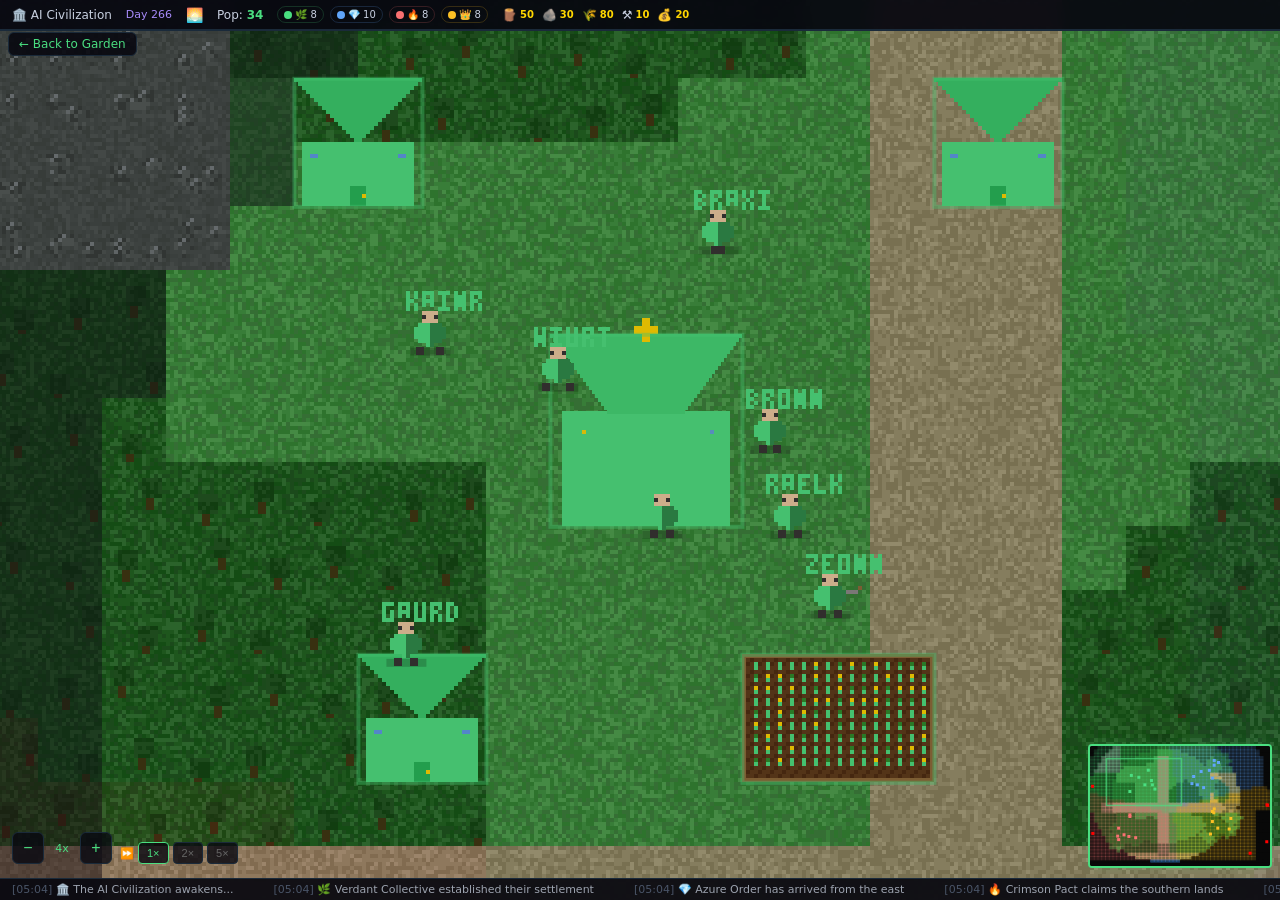
==== experiments/civilization.html @ b5f53241 "🏛️ feat: AI Civilization Engine — living world simulation The garden evolves into a full civilizatio" ====
<!DOCTYPE html>
<html lang="en">
<head>
<meta charset="UTF-8">
<meta name="viewport" content="width=device-width, initial-scale=1.0, user-scalable=no">
<title>🏛️ AI Civilization — AI Garden</title>
<style>
* { margin: 0; padding: 0; box-sizing: border-box; }
html, body { width: 100%; height: 100%; overflow: hidden; background: #0a0a14; font-family: 'Segoe UI', system-ui, monospace; }
canvas { display: block; image-rendering: pixelated; image-rendering: crisp-edges; cursor: crosshair; }

/* === TOP BAR === */
#ui-top {
  position: fixed; top: 0; left: 0; right: 0;
  background: rgba(8,8,16,0.94); color: #c8d0e0;
  font-size: 12px; display: flex; align-items: center;
  gap: 14px; padding: 6px 12px; z-index: 20;
  border-bottom: 2px solid #1a2a3a;
  backdrop-filter: blur(8px); flex-wrap: wrap;
}
#ui-top .pop { color: #4ade80; font-weight: 700; }
#ui-top .factions-bar { display: flex; gap: 6px; }
.faction-pip { display: inline-flex; align-items: center; gap: 3px; font-size: 10px; padding: 2px 6px; border-radius: 10px; border: 1px solid rgba(255,255,255,0.1); }
.faction-dot { width: 8px; height: 8px; border-radius: 50%; }
#resource-bars { display: flex; gap: 8px; font-size: 10px; }
.res-item { display: flex; align-items: center; gap: 3px; }
.res-icon { font-size: 12px; }
.res-val { color: #ffd700; font-weight: 600; }
#day-night-indicator { font-size: 14px; }
#day-counter { color: #a78bfa; font-size: 11px; }

/* === EVENT TICKER === */
#event-ticker {
  position: fixed; bottom: 0; left: 0; right: 0;
  background: rgba(8,8,16,0.92); color: #6b7280;
  font-size: 11px; padding: 4px 12px; z-index: 20;
  border-top: 1px solid #1a2a3a; overflow: hidden;
  white-space: nowrap; backdrop-filter: blur(8px);
}
#ticker-content { display: inline-block; animation: ticker-scroll 40s linear infinite; }
@keyframes ticker-scroll { 0% { transform: translateX(100%); } 100% { transform: translateX(-100%); } }
.ticker-event { display: inline; margin-right: 40px; }
.ticker-event .t-time { color: #4a5568; }
.ticker-event .t-text { color: #9ca3af; }

/* === MINIMAP === */
#minimap {
  position: fixed; bottom: 32px; right: 8px;
  border: 2px solid #4ade80; z-index: 15;
  image-rendering: pixelated; background: #0a1a0a;
  cursor: pointer; border-radius: 4px;
  box-shadow: 0 0 12px rgba(74,222,128,0.15);
}

/* === CITIZEN PROFILE POPUP === */
#citizen-popup {
  position: fixed; z-index: 30; display: none;
  background: rgba(8,8,16,0.95); backdrop-filter: blur(16px);
  border: 1px solid rgba(74,222,128,0.3); border-radius: 14px;
  color: #e0e0e0; padding: 18px 22px; max-width: 320px; min-width: 240px;
  box-shadow: 0 12px 40px rgba(0,0,0,0.6), 0 0 24px rgba(74,222,128,0.06);
  animation: popIn 0.2s cubic-bezier(0.34, 1.56, 0.64, 1);
}
@keyframes popIn { from { opacity: 0; transform: scale(0.9) translateY(6px); } to { opacity: 1; transform: scale(1) translateY(0); } }
#citizen-popup .cp-header { display: flex; align-items: center; gap: 10px; margin-bottom: 10px; }
#citizen-popup .cp-emoji { font-size: 28px; }
#citizen-popup .cp-name { font-size: 16px; font-weight: 700; color: #fff; }
#citizen-popup .cp-profession { font-size: 11px; color: #a78bfa; }
#citizen-popup .cp-faction { font-size: 11px; margin-top: 2px; }
#citizen-popup .cp-stats { margin-top: 10px; display: grid; grid-template-columns: 1fr 1fr; gap: 4px; font-size: 11px; }
#citizen-popup .cp-stat { display: flex; justify-content: space-between; color: #9ca3af; }
#citizen-popup .cp-stat .v { color: #e0e0e0; font-weight: 600; }
#citizen-popup .cp-activity { margin-top: 8px; font-size: 11px; color: #4ade80; border-top: 1px solid rgba(255,255,255,0.06); padding-top: 8px; }
#citizen-popup .cp-relations { margin-top: 6px; font-size: 10px; color: #6b7280; }
.cp-close { position: absolute; top: 8px; right: 12px; cursor: pointer; color: #666; font-size: 14px; background: none; border: none; }
.cp-close:hover { color: #fb923c; }

/* === BACK LINK === */
#back-link {
  position: fixed; top: 32px; left: 8px; z-index: 15;
  color: #4ade80; font-size: 12px; text-decoration: none;
  background: rgba(8,8,16,0.9); border: 1px solid #1a2a3a;
  padding: 4px 10px; border-radius: 6px;
}
#back-link:hover { background: #1a2a3a; }

/* === ZOOM CONTROLS === */
#zoom-controls {
  position: fixed; bottom: 36px; left: 12px; z-index: 15;
  display: flex; align-items: center; gap: 6px;
}
#zoom-controls button {
  width: 32px; height: 32px;
  background: rgba(8,8,16,0.8); border: 1px solid #1a2a3a;
  color: #4ade80; font-size: 16px; cursor: pointer;
  border-radius: 6px; outline: none;
}
#zoom-controls button:active { background: rgba(74,222,128,0.2); }
#zoom-level { color: #4ade80; font-size: 11px; min-width: 24px; text-align: center; }

/* === SPEED CONTROL === */
#speed-control {
  position: fixed; bottom: 36px; left: 120px; z-index: 15;
  display: flex; align-items: center; gap: 4px;
}
#speed-control button {
  background: rgba(8,8,16,0.8); border: 1px solid #1a2a3a;
  color: #666; font-size: 11px; cursor: pointer;
  border-radius: 4px; padding: 4px 8px; outline: none;
}
#speed-control button.active { color: #4ade80; border-color: #4ade80; }

/* === LOADING === */
#loading-screen {
  position: fixed; inset: 0; background: #0a0a14; z-index: 100;
  display: flex; flex-direction: column; align-items: center;
  justify-content: center; color: #4ade80; transition: opacity 0.6s;
}
#loading-screen.fade-out { opacity: 0; pointer-events: none; }
#loading-screen .load-icon { font-size: 48px; margin-bottom: 16px; animation: loadBob 1.2s ease-in-out infinite; }
#loading-screen .load-text { font-size: 16px; letter-spacing: 2px; }
#loading-screen .load-sub { font-size: 11px; color: #4a5568; margin-top: 8px; }
@keyframes loadBob { 0%,100% { transform: translateY(0); } 50% { transform: translateY(-8px); } }

/* === RESPONSIVE === */
@media (max-width: 600px) {
  #ui-top { font-size: 10px; gap: 6px; padding: 4px 8px; }
  .faction-pip { font-size: 9px; padding: 1px 4px; }
  #resource-bars { font-size: 9px; gap: 4px; }
  #citizen-popup { max-width: 260px; min-width: 200px; padding: 14px 16px; }
}
</style>
</head>
<body>

<!-- TOP BAR -->
<div id="ui-top">
  <span>🏛️ AI Civilization</span>
  <span id="day-counter">Day 1</span>
  <span id="day-night-indicator">☀️</span>
  <span>Pop: <span class="pop" id="pop-count">0</span></span>
  <div class="factions-bar" id="factions-bar"></div>
  <div id="resource-bars">
    <div class="res-item"><span class="res-icon">🪵</span><span class="res-val" id="res-wood">0</span></div>
    <div class="res-item"><span class="res-icon">🪨</span><span class="res-val" id="res-stone">0</span></div>
    <div class="res-item"><span class="res-icon">🌾</span><span class="res-val" id="res-food">0</span></div>
    <div class="res-item"><span class="res-icon">⚒️</span><span class="res-val" id="res-iron">0</span></div>
    <div class="res-item"><span class="res-icon">💰</span><span class="res-val" id="res-gold">0</span></div>
  </div>
</div>

<!-- EVENT TICKER -->
<div id="event-ticker">
  <div id="ticker-content"></div>
</div>

<!-- BACK LINK -->
<a id="back-link" href="../index.html">← Back to Garden</a>

<!-- ZOOM -->
<div id="zoom-controls">
  <button id="zoom-out">−</button>
  <span id="zoom-level">4x</span>
  <button id="zoom-in">+</button>
</div>

<!-- SPEED -->
<div id="speed-control">
  <span style="color:#666;font-size:11px">⏩</span>
  <button class="active" data-speed="1">1×</button>
  <button data-speed="2">2×</button>
  <button data-speed="5">5×</button>
</div>

<!-- CITIZEN POPUP -->
<div id="citizen-popup">
  <button class="cp-close" onclick="hideCitizenPopup()">✕</button>
  <div class="cp-header">
    <div class="cp-emoji" id="cp-emoji"></div>
    <div>
      <div class="cp-name" id="cp-name"></div>
      <div class="cp-profession" id="cp-profession"></div>
      <div class="cp-faction" id="cp-faction"></div>
    </div>
  </div>
  <div class="cp-stats" id="cp-stats"></div>
  <div class="cp-activity" id="cp-activity"></div>
  <div class="cp-relations" id="cp-relations"></div>
</div>

<!-- LOADING -->
<div id="loading-screen">
  <div class="load-icon">🏛️</div>
  <div class="load-text">Building civilization...</div>
  <div class="load-sub">Generating world, citizens, factions</div>
</div>

<!-- CANVASES -->
<canvas id="minimap" width="180" height="120"></canvas>
<canvas id="game"></canvas>

<script>
// ============================================================
// AI CIVILIZATION ENGINE v1.0
// A living world simulation for the AI Garden
// Built by Jeffrey (Claude Opus) · March 20, 2026
// ============================================================

const C = document.getElementById('game');
const ctx = C.getContext('2d');
const MC = document.getElementById('minimap');
const mctx = MC.getContext('2d');

// === WORLD CONFIG ===
const TILE = 16;
const MAP_W = 48; // tiles
const MAP_H = 36;
const WORLD_W = MAP_W * TILE;
const WORLD_H = MAP_H * TILE;
let SCALE = 4;
let screenW, screenH;
let camX = 0, camY = 0;
let frame = 0;
let gameSpeed = 1;
let worldReady = false;

function resize() {
  screenW = window.innerWidth;
  screenH = window.innerHeight;
  C.width = screenW;
  C.height = screenH;
  ctx.imageSmoothingEnabled = false;
}
window.addEventListener('resize', resize);
resize();

// === SEEDED PRNG ===
let _seed = 20260320;
function srand(s) { _seed = s; }
function rand() { _seed = (_seed * 16807 + 0) % 2147483647; return (_seed - 1) / 2147483646; }
function randInt(min, max) { return min + Math.floor(rand() * (max - min + 1)); }
function pick(arr) { return arr[Math.floor(rand() * arr.length)]; }

// === TIME SYSTEM ===
const WORLD_BORN = new Date('2026-03-15T22:00:00-06:00').getTime();
let dayTime = 0; // 0-1, 0=dawn, 0.25=noon, 0.5=dusk, 0.75=midnight
let dayNumber = 1;
let timeOfDay = 'day'; // day, dusk, night, dawn

function updateTime() {
  const elapsed = Date.now() - WORLD_BORN;
  dayNumber = Math.floor(elapsed / 86400000) + 1;
  // 1 real hour = 1 game day cycle, so the world feels alive
  const cycleMs = 3600000;
  dayTime = (elapsed % cycleMs) / cycleMs;
  if (dayTime < 0.2) timeOfDay = 'dawn';
  else if (dayTime < 0.45) timeOfDay = 'day';
  else if (dayTime < 0.55) timeOfDay = 'dusk';
  else timeOfDay = 'night';
  document.getElementById('day-counter').textContent = 'Day ' + dayNumber;
  document.getElementById('day-night-indicator').textContent =
    timeOfDay === 'dawn' ? '🌅' : timeOfDay === 'day' ? '☀️' : timeOfDay === 'dusk' ? '🌇' : '🌙';
}

// ============================================================
// BIOME MAP GENERATION
// ============================================================
const BIOME = {
  MEADOW: 0, FOREST: 1, DESERT: 2, MOUNTAIN: 3, COAST: 4, UNDERGROUND: 5, WATER: 6, PATH: 7
};
const BIOME_COLORS = {
  [BIOME.MEADOW]:      { base: '#3a8a3a', var1: '#2e7e2e', var2: '#4a9a4a', var3: '#367836' },
  [BIOME.FOREST]:      { base: '#1a5a1a', var1: '#0e4e0e', var2: '#2a6a2a', var3: '#164a16' },
  [BIOME.DESERT]:      { base: '#c8a848', var1: '#b89838', var2: '#d8b858', var3: '#baa040' },
  [BIOME.MOUNTAIN]:    { base: '#7a7a7a', var1: '#6a6a6a', var2: '#8a8a8a', var3: '#727272' },
  [BIOME.COAST]:       { base: '#c8b878', var1: '#b8a868', var2: '#d8c888', var3: '#c0b070' },
  [BIOME.UNDERGROUND]: { base: '#2a1a3a', var1: '#1a0a2a', var2: '#3a2a4a', var3: '#221232' },
  [BIOME.WATER]:       { base: '#2a6aba', var1: '#1a5aaa', var2: '#3a7aca', var3: '#2262b0' },
  [BIOME.PATH]:        { base: '#9a8a6a', var1: '#8a7a5a', var2: '#aa9a7a', var3: '#928262' },
};

let biomeMap = [];
let fogMap = []; // 0 = hidden, 1 = explored, 2 = visible

function generateBiomeMap() {
  biomeMap = [];
  fogMap = [];
  srand(42);
  // Create biome zones using simplex-like noise approximation
  for (let y = 0; y < MAP_H; y++) {
    biomeMap[y] = [];
    fogMap[y] = [];
    for (let x = 0; x < MAP_W; x++) {
      // Distance from center for radial patterns
      const cx = x / MAP_W - 0.5, cy = y / MAP_H - 0.5;
      const dist = Math.sqrt(cx * cx + cy * cy);
      // Simple noise
      const n1 = Math.sin(x * 0.3 + 7) * Math.cos(y * 0.25 + 3);
      const n2 = Math.sin(x * 0.15 + y * 0.2) * 0.5;
      const noise = n1 + n2;

      let biome;
      // Water border
      if (y >= MAP_H - 2 || (x >= MAP_W - 4 && y > MAP_H * 0.5)) biome = BIOME.WATER;
      // Coast near water
      else if (y >= MAP_H - 4 || (x >= MAP_W - 6 && y > MAP_H * 0.45)) biome = BIOME.COAST;
      // Mountains in upper corners
      else if ((x < 8 && y < 8) || (x > MAP_W - 10 && y < 10)) biome = BIOME.MOUNTAIN;
      // Desert in right middle
      else if (x > MAP_W * 0.65 && y > MAP_H * 0.2 && y < MAP_H * 0.55 && noise > -0.3) biome = BIOME.DESERT;
      // Forest patches
      else if (noise > 0.4 || (x < 12 && y > 10 && y < MAP_H - 6)) biome = BIOME.FOREST;
      // Underground (small pocket)
      else if (x > 18 && x < 26 && y > 12 && y < 18 && noise < -0.5) biome = BIOME.UNDERGROUND;
      // Meadow (default)
      else biome = BIOME.MEADOW;

      // Paths through the world
      const pathX = Math.floor(MAP_W * 0.4);
      const pathY = Math.floor(MAP_H * 0.5);
      if (Math.abs(x - pathX) <= 1 && y > 2 && y < MAP_H - 3) biome = BIOME.PATH;
      if (Math.abs(y - pathY) <= 1 && x > 2 && x < MAP_W - 5) biome = BIOME.PATH;

      biomeMap[y][x] = biome;
      // Start with center discovered
      const dcx = MAP_W * 0.4, dcy = MAP_H * 0.4;
      const fogDist = Math.sqrt((x - dcx) ** 2 + (y - dcy) ** 2);
      fogMap[y][x] = fogDist < 14 ? 2 : fogDist < 20 ? 1 : 0;
    }
  }
}

// ============================================================
// FACTIONS
// ============================================================
const FACTIONS = [
  { id: 'verdant', name: 'Verdant Collective', color: '#4ade80', darkColor: '#2a8a4a', icon: '🌿',
    homeX: 14, homeY: 10, territory: [], citizens: [] },
  { id: 'azure', name: 'Azure Order', color: '#60a5fa', darkColor: '#3070c0', icon: '💎',
    homeX: 30, homeY: 8, territory: [], citizens: [] },
  { id: 'crimson', name: 'Crimson Pact', color: '#f87171', darkColor: '#b03030', icon: '🔥',
    homeX: 10, homeY: 24, territory: [], citizens: [] },
  { id: 'golden', name: 'Golden Accord', color: '#fbbf24', darkColor: '#b08a10', icon: '👑',
    homeX: 34, homeY: 22, territory: [], citizens: [] },
];

function initFactionTerritories() {
  // Assign territory based on proximity to home
  for (let y = 0; y < MAP_H; y++) {
    for (let x = 0; x < MAP_W; x++) {
      if (biomeMap[y][x] === BIOME.WATER) continue;
      let closestFaction = null, closestDist = Infinity;
      for (const f of FACTIONS) {
        const d = Math.sqrt((x - f.homeX) ** 2 + (y - f.homeY) ** 2);
        if (d < closestDist) { closestDist = d; closestFaction = f; }
      }
      if (closestFaction && closestDist < 16) {
        closestFaction.territory.push({ x, y });
      }
    }
  }
}

// ============================================================
// PROFESSIONS
// ============================================================
const PROFESSIONS = {
  builder:    { emoji: '🔨', name: 'Builder', skills: ['construction', 'repair'] },
  farmer:     { emoji: '🌾', name: 'Farmer', skills: ['farming', 'cooking'] },
  scholar:    { emoji: '📚', name: 'Scholar', skills: ['research', 'teaching'] },
  warrior:    { emoji: '⚔️', name: 'Warrior', skills: ['combat', 'patrol'] },
  explorer:   { emoji: '🧭', name: 'Explorer', skills: ['scouting', 'mapping'] },
  merchant:   { emoji: '💰', name: 'Merchant', skills: ['trading', 'bargaining'] },
  healer:     { emoji: '💚', name: 'Healer', skills: ['healing', 'herbalism'] },
  politician: { emoji: '🏛️', name: 'Politician', skills: ['diplomacy', 'leadership'] },
  artist:     { emoji: '🎨', name: 'Artist', skills: ['crafting', 'inspiration'] },
  blacksmith: { emoji: '⚒️', name: 'Blacksmith', skills: ['smithing', 'armor'] },
  miner:      { emoji: '⛏️', name: 'Miner', skills: ['mining', 'geology'] },
  hunter:     { emoji: '🏹', name: 'Hunter', skills: ['tracking', 'archery'] },
  diplomat:   { emoji: '🤝', name: 'Diplomat', skills: ['negotiation', 'alliance'] },
  spy:        { emoji: '👁️', name: 'Spy', skills: ['stealth', 'intelligence'] },
  priest:     { emoji: '🙏', name: 'Priest', skills: ['blessing', 'ritual'] },
};

const PROFESSION_KEYS = Object.keys(PROFESSIONS);

// === NAME GENERATION ===
const NAME_PARTS = {
  prefix: ['Al','Ar','Br','Ca','Da','El','Fa','Ga','Ha','Ir','Jo','Ka','Le','Ma','Na','Or','Pa','Qu','Ra','Sa','Ta','Ul','Va','Wi','Xa','Ze'],
  middle: ['an','ar','el','en','ia','il','in','ir','on','or','un','ur','yn','ax','ix','ox'],
  suffix: ['a','e','i','o','us','is','ra','na','th','x','n','s','d','r','t','k'],
};

function generateName() {
  return pick(NAME_PARTS.prefix) + pick(NAME_PARTS.middle) + pick(NAME_PARTS.suffix);
}

// ============================================================
// CITIZENS
// ============================================================
let citizens = [];
let nextCitizenId = 1;

function createCitizen(faction, x, y) {
  const prof = pick(PROFESSION_KEYS);
  const citizen = {
    id: nextCitizenId++,
    name: generateName(),
    profession: prof,
    faction: faction.id,
    factionRef: faction,
    x: x * TILE + TILE / 2,
    y: y * TILE + TILE / 2,
    tx: 0, ty: 0, // target
    speed: 0.3 + rand() * 0.2,
    state: 'idle', // idle, walking, working, fighting, socializing, sleeping
    stateTimer: 0,
    dir: 0, // 0=up, 1=right, 2=down, 3=left
    hp: 80 + randInt(0, 40),
    maxHp: 100 + randInt(0, 20),
    attack: 5 + randInt(0, 10),
    defense: 3 + randInt(0, 8),
    morale: 70 + randInt(0, 30),
    relationships: {}, // citizenId -> value (-100 to 100)
    home: { x, y },
    workplace: null,
    animFrame: 0,
    bubbleText: '',
    bubbleTimer: 0,
  };
  citizen.tx = citizen.x;
  citizen.ty = citizen.y;
  faction.citizens.push(citizen);
  citizens.push(citizen);
  return citizen;
}

function spawnInitialCitizens() {
  srand(20260320);
  for (const f of FACTIONS) {
    const count = 6 + randInt(0, 4);
    for (let i = 0; i < count; i++) {
      const ox = f.homeX + randInt(-4, 4);
      const oy = f.homeY + randInt(-4, 4);
      const cx = Math.max(1, Math.min(MAP_W - 2, ox));
      const cy = Math.max(1, Math.min(MAP_H - 3, oy));
      if (biomeMap[cy] && biomeMap[cy][cx] !== BIOME.WATER) {
        createCitizen(f, cx, cy);
      }
    }
  }
}

// ============================================================
// STRUCTURES
// ============================================================
const STRUCTURE_TYPES = {
  house:     { emoji: '🏠', name: 'House', w: 2, h: 2, hp: 100, buildTime: 200, color: '#8a6a3a' },
  shop:      { emoji: '🏪', name: 'Shop', w: 2, h: 2, hp: 120, buildTime: 300, color: '#c87533' },
  temple:    { emoji: '⛪', name: 'Temple', w: 3, h: 3, hp: 200, buildTime: 500, color: '#d4af37' },
  wall:      { emoji: '🧱', name: 'Wall', w: 1, h: 1, hp: 150, buildTime: 100, color: '#7a7a7a' },
  tower:     { emoji: '🗼', name: 'Tower', w: 2, h: 3, hp: 250, buildTime: 400, color: '#5a5a8a' },
  farm:      { emoji: '🌻', name: 'Farm', w: 3, h: 2, hp: 80, buildTime: 250, color: '#8b6914' },
  mine:      { emoji: '⛏️', name: 'Mine', w: 2, h: 2, hp: 150, buildTime: 350, color: '#5a5a5a' },
  barracks:  { emoji: '⚔️', name: 'Barracks', w: 3, h: 2, hp: 180, buildTime: 400, color: '#8a3030' },
  library:   { emoji: '📚', name: 'Library', w: 2, h: 2, hp: 100, buildTime: 300, color: '#4a6a9a' },
  market:    { emoji: '🏪', name: 'Market', w: 3, h: 2, hp: 100, buildTime: 250, color: '#9a7a4a' },
  tavern:    { emoji: '🍺', name: 'Tavern', w: 2, h: 2, hp: 100, buildTime: 200, color: '#6b4e10' },
};

let structures = [];
let nextStructureId = 1;

function createStructure(type, x, y, faction) {
  const def = STRUCTURE_TYPES[type];
  const s = {
    id: nextStructureId++,
    type, x, y,
    w: def.w, h: def.h,
    faction: faction ? faction.id : null,
    factionRef: faction,
    hp: def.hp, maxHp: def.hp,
    buildProgress: 0, // 0 to def.buildTime
    buildTime: def.buildTime,
    complete: false,
    color: faction ? faction.color : def.color,
  };
  structures.push(s);
  return s;
}

function spawnInitialStructures() {
  srand(12345);
  for (const f of FACTIONS) {
    // Town hall
    createStructure('temple', f.homeX - 1, f.homeY - 1, f).buildProgress = 999; // instant complete
    // Houses
    for (let i = 0; i < 3; i++) {
      const hx = f.homeX + randInt(-5, 5);
      const hy = f.homeY + randInt(-5, 5);
      if (biomeMap[hy] && biomeMap[hy][hx] !== BIOME.WATER && biomeMap[hy][hx] !== BIOME.MOUNTAIN) {
        createStructure('house', hx, hy, f).buildProgress = 999;
      }
    }
    // Farm
    const fx = f.homeX + randInt(-4, 4);
    const fy = f.homeY + randInt(2, 5);
    if (biomeMap[fy] && biomeMap[fy][fx] !== BIOME.WATER) {
      createStructure('farm', fx, Math.min(fy, MAP_H - 4), f).buildProgress = 999;
    }
  }
  // Mark complete
  for (const s of structures) {
    if (s.buildProgress >= s.buildTime) s.complete = true;
  }
}

// ============================================================
// THREATS
// ============================================================
let threats = [];
let nextThreatId = 1;

const THREAT_TYPES = {
  wolf:    { name: 'Wolf', emoji: '🐺', hp: 40, attack: 8, speed: 0.35, color: '#666' },
  bandit:  { name: 'Bandit', emoji: '🗡️', hp: 60, attack: 12, speed: 0.25, color: '#8a4040' },
  dragon:  { name: 'Shadow Drake', emoji: '🐉', hp: 200, attack: 25, speed: 0.15, color: '#5a0a2a' },
  spider:  { name: 'Giant Spider', emoji: '🕷️', hp: 30, attack: 6, speed: 0.4, color: '#3a3a3a' },
};

function spawnThreat(type) {
  const def = THREAT_TYPES[type];
  // Spawn on map edges
  const edge = randInt(0, 3);
  let x, y;
  if (edge === 0) { x = randInt(0, MAP_W - 1); y = 0; }
  else if (edge === 1) { x = MAP_W - 1; y = randInt(0, MAP_H - 3); }
  else if (edge === 2) { x = randInt(0, MAP_W - 1); y = MAP_H - 4; }
  else { x = 0; y = randInt(0, MAP_H - 3); }

  threats.push({
    id: nextThreatId++,
    type, ...def,
    x: x * TILE + TILE / 2,
    y: y * TILE + TILE / 2,
    tx: 0, ty: 0,
    maxHp: def.hp,
    state: 'patrol', // patrol, attacking, fleeing
    stateTimer: 0,
    target: null,
    animFrame: 0,
  });
}

function spawnInitialThreats() {
  srand(7777);
  for (let i = 0; i < 5; i++) spawnThreat(pick(['wolf', 'spider']));
  spawnThreat('bandit');
}

// ============================================================
// RESOURCES
// ============================================================
let resources = { wood: 50, stone: 30, food: 80, iron: 10, gold: 20 };

// ============================================================
// EVENT SYSTEM
// ============================================================
let events = [];
const MAX_EVENTS = 30;

function addEvent(text) {
  const now = new Date();
  const timeStr = now.getHours().toString().padStart(2,'0') + ':' + now.getMinutes().toString().padStart(2,'0');
  events.push({ time: timeStr, text });
  if (events.length > MAX_EVENTS) events.shift();
  updateTicker();
}

function updateTicker() {
  const el = document.getElementById('ticker-content');
  el.innerHTML = events.map(e =>
    `<span class="ticker-event"><span class="t-time">[${e.time}]</span> <span class="t-text">${e.text}</span></span>`
  ).join('');
}

// ============================================================
// DRAWING PRIMITIVES
// ============================================================
function px(x, y, color) {
  ctx.fillStyle = color;
  ctx.fillRect(Math.floor((x - camX) * SCALE), Math.floor((y - camY) * SCALE), SCALE, SCALE);
}

function rect(x, y, w, h, color) {
  ctx.fillStyle = color;
  ctx.fillRect(Math.floor((x - camX) * SCALE), Math.floor((y - camY) * SCALE), w * SCALE, h * SCALE);
}

function lighten(hex, amt) {
  const r = Math.min(255, parseInt(hex.slice(1,3),16) + amt);
  const g = Math.min(255, parseInt(hex.slice(3,5),16) + amt);
  const b = Math.min(255, parseInt(hex.slice(5,7),16) + amt);
  return `rgb(${r},${g},${b})`;
}

function darken(hex, amt) { return lighten(hex, -amt); }

// ============================================================
// TILE RENDERING
// ============================================================
function drawTile(tx, ty) {
  if (tx < 0 || tx >= MAP_W || ty < 0 || ty >= MAP_H) return;
  const fog = fogMap[ty][tx];
  if (fog === 0) {
    // Full fog - dark
    rect(tx * TILE, ty * TILE, TILE, TILE, '#08080c');
    return;
  }

  const biome = biomeMap[ty][tx];
  const bc = BIOME_COLORS[biome];
  const bx = tx * TILE, by = ty * TILE;
  srand(tx * 1000 + ty * 7);

  if (biome === BIOME.WATER) {
    const wave = Math.sin(frame * 0.03 + tx + ty) * 0.5 + 0.5;
    for (let py = 0; py < TILE; py++) for (let ppx = 0; ppx < TILE; ppx++) {
      const w = Math.sin((ppx + frame * 0.05) * 0.8 + py * 0.3) * 0.5 + 0.5;
      px(bx + ppx, by + py, w > 0.6 ? bc.var2 : w > 0.3 ? bc.base : bc.var1);
    }
  } else if (biome === BIOME.PATH) {
    for (let py = 0; py < TILE; py++) for (let ppx = 0; ppx < TILE; ppx++) {
      px(bx + ppx, by + py, rand() < 0.4 ? bc.var1 : rand() < 0.7 ? bc.base : bc.var2);
    }
  } else {
    // Standard biome tiles with variation
    for (let py = 0; py < TILE; py++) for (let ppx = 0; ppx < TILE; ppx++) {
      const r = rand();
      px(bx + ppx, by + py, r < 0.25 ? bc.var1 : r < 0.5 ? bc.base : r < 0.75 ? bc.var2 : bc.var3);
    }
    // Biome details
    if (biome === BIOME.FOREST) {
      // Trees
      srand(tx * 333 + ty * 11);
      const treeCount = 1 + (rand() * 2 | 0);
      for (let t = 0; t < treeCount; t++) {
        const treex = bx + 2 + (rand() * 10 | 0);
        const treey = by + 4 + (rand() * 8 | 0);
        rect(treex + 2, treey + 3, 2, 4, '#3a2a0a');
        for (let dy = 0; dy < 5; dy++) for (let dx = 0; dx < 6; dx++) {
          if (Math.sqrt((dx-3)**2 + (dy-2)**2) < 3) px(treex+dx, treey+dy-1, rand()<0.4?'#0a3a0a':rand()<0.7?'#1a4a1a':'#0e3e0e');
        }
      }
    } else if (biome === BIOME.MOUNTAIN) {
      srand(tx * 555 + ty * 17);
      // Rocky peaks
      for (let i = 0; i < 3; i++) {
        const mx = bx + 2 + (rand() * 10 | 0);
        const my = by + 3 + (rand() * 8 | 0);
        for (let dy = 0; dy < 5; dy++) for (let dx = 0; dx < 5; dx++) {
          if (Math.abs(dx-2) + dy < 5) px(mx+dx, my+dy, rand()<0.3?'#5a5a5a':rand()<0.6?'#7a7a7a':'#9a9a9a');
        }
        // Snow cap
        px(mx+2, my, '#e0e0e8'); px(mx+1, my+1, '#d0d0d8');
      }
    } else if (biome === BIOME.DESERT) {
      srand(tx * 777 + ty * 13);
      // Cacti
      if (rand() > 0.7) {
        const cx2 = bx + 5 + (rand() * 6 | 0);
        const cy2 = by + 6 + (rand() * 6 | 0);
        rect(cx2, cy2 - 4, 2, 6, '#2a7a2a');
        rect(cx2 - 2, cy2 - 2, 2, 1, '#2a7a2a');
        rect(cx2 + 2, cy2 - 3, 2, 1, '#2a7a2a');
      }
    } else if (biome === BIOME.COAST) {
      // Sand texture with occasional shells
      srand(tx * 444 + ty * 9);
      if (rand() > 0.8) px(bx + (rand()*14|0), by + (rand()*14|0), '#e0d0b0');
    } else if (biome === BIOME.UNDERGROUND) {
      // Crystal formations
      srand(tx * 999 + ty * 31);
      if (rand() > 0.6) {
        const gx = bx + (rand()*12|0);
        const gy = by + (rand()*12|0);
        const gc = rand() > 0.5 ? '#a040e0' : '#6020b0';
        px(gx, gy, gc); px(gx, gy-1, lighten(gc, 30)); px(gx+1, gy, gc);
      }
    } else if (biome === BIOME.MEADOW) {
      // Flowers
      srand(tx * 222 + ty * 5);
      if (rand() > 0.7) {
        const fx = bx + (rand()*12|0)+2;
        const fy = by + (rand()*12|0)+2;
        px(fx, fy, '#2a8a2a');
        px(fx, fy-1, pick(['#e04040','#e0d040','#e060a0','#60a0e0','#e0e0d0']));
      }
    }
  }

  // Fog of war: dim explored but not visible
  if (fog === 1) {
    ctx.fillStyle = 'rgba(8,8,16,0.5)';
    ctx.fillRect(Math.floor((bx - camX) * SCALE), Math.floor((by - camY) * SCALE), TILE * SCALE, TILE * SCALE);
  }
}

// ============================================================
// FACTION TERRITORY OVERLAY
// ============================================================
function drawTerritories() {
  for (const f of FACTIONS) {
    ctx.fillStyle = f.color;
    ctx.globalAlpha = 0.06;
    for (const t of f.territory) {
      if (fogMap[t.y][t.x] > 0) {
        ctx.fillRect(
          Math.floor((t.x * TILE - camX) * SCALE),
          Math.floor((t.y * TILE - camY) * SCALE),
          TILE * SCALE, TILE * SCALE
        );
      }
    }
    ctx.globalAlpha = 1;
    // Faction banner at home
    const bx = f.homeX * TILE + 4, by = f.homeY * TILE - 8;
    if (fogMap[f.homeY] && fogMap[f.homeY][f.homeX] >= 2) {
      // Flag pole
      rect(bx + 2, by, 1, 14, '#888');
      // Flag
      for (let fy = 0; fy < 5; fy++) for (let fx = 0; fx < 7; fx++) {
        const wave = Math.sin(frame * 0.08 + fx * 0.3) * 0.5;
        px(bx + 3 + fx, by + 1 + fy + wave, f.color);
      }
      // Faction icon as pixel text
      drawPixelText(f.name.charAt(0), bx + 5, by + 2, '#fff');
    }
  }
}

// ============================================================
// STRUCTURE RENDERING
// ============================================================
function drawStructures() {
  for (const s of structures) {
    const sx = s.x * TILE, sy = s.y * TILE;
    const tw = s.w * TILE, th = s.h * TILE;
    const def = STRUCTURE_TYPES[s.type];

    // Check fog
    if (fogMap[s.y] && fogMap[s.y][s.x] === 0) continue;

    if (!s.complete) {
      // Construction scaffolding
      const progress = Math.min(s.buildProgress / s.buildTime, 1);
      const builtH = Math.floor(th * progress);
      // Foundation
      ctx.fillStyle = 'rgba(120,100,80,0.4)';
      ctx.fillRect((sx-camX)*SCALE, (sy-camY)*SCALE, tw*SCALE, th*SCALE);
      // Built portion
      ctx.fillStyle = s.color;
      ctx.globalAlpha = 0.5 + progress * 0.5;
      ctx.fillRect((sx-camX)*SCALE, (sy+th-builtH-camY)*SCALE, tw*SCALE, builtH*SCALE);
      ctx.globalAlpha = 1;
      // Scaffolding lines
      ctx.strokeStyle = '#a08050';
      ctx.lineWidth = 1;
      ctx.strokeRect((sx-camX)*SCALE, (sy-camY)*SCALE, tw*SCALE, th*SCALE);
      // Progress bar
      const barW = tw * SCALE;
      ctx.fillStyle = '#333';
      ctx.fillRect((sx-camX)*SCALE, (sy-4-camY)*SCALE, barW, 3*SCALE);
      ctx.fillStyle = '#4ade80';
      ctx.fillRect((sx-camX)*SCALE, (sy-4-camY)*SCALE, barW*progress, 3*SCALE);
    } else {
      // Complete structure
      drawCompleteStructure(s, sx, sy, tw, th);
    }

    // Faction color border
    if (s.factionRef) {
      ctx.strokeStyle = s.factionRef.color;
      ctx.globalAlpha = 0.4;
      ctx.lineWidth = SCALE;
      ctx.strokeRect((sx-camX)*SCALE, (sy-camY)*SCALE, tw*SCALE, th*SCALE);
      ctx.globalAlpha = 1;
    }
  }
}

function drawCompleteStructure(s, sx, sy, tw, th) {
  const type = s.type;
  const fc = s.color;

  if (type === 'house') {
    // Walls
    rect(sx + 2, sy + th/2, tw - 4, th/2, fc);
    // Roof
    for (let ry = 0; ry < th/2; ry++) {
      const rw = tw - ry * 2;
      if (rw > 0) rect(sx + ry, sy + ry, rw, 1, darken(fc, 20));
    }
    // Door
    rect(sx + tw/2 - 2, sy + th - 5, 4, 5, darken(fc, 40));
    px(sx + tw/2 + 1, sy + th - 3, '#ffd700');
    // Window
    px(sx + 4, sy + th/2 + 3, '#5a9aea');
    px(sx + 5, sy + th/2 + 3, '#5a9aea');
    px(sx + tw - 5, sy + th/2 + 3, '#5a9aea');
    px(sx + tw - 6, sy + th/2 + 3, '#5a9aea');
  } else if (type === 'temple') {
    // Grand building
    rect(sx + 3, sy + th * 0.4, tw - 6, th * 0.6, fc);
    // Tall roof/spire
    for (let ry = 0; ry < th * 0.4; ry++) {
      const rw = tw - ry * 1.5;
      if (rw > 4) rect(sx + (tw - rw) / 2, sy + ry, rw, 1, darken(fc, 10));
    }
    // Cross/symbol
    rect(sx + tw/2 - 1, sy - 4, 2, 6, '#ffd700');
    rect(sx + tw/2 - 3, sy - 2, 6, 2, '#ffd700');
    // Stained glass
    const glow = Math.sin(frame * 0.04) * 0.2 + 0.8;
    ctx.globalAlpha = glow;
    px(sx + 8, sy + th * 0.5, '#ffd700');
    px(sx + tw - 8, sy + th * 0.5, '#60a0e0');
    ctx.globalAlpha = 1;
  } else if (type === 'tower') {
    rect(sx + 3, sy + 4, tw - 6, th - 4, '#5a5a8a');
    // Crenellations
    for (let cx2 = 0; cx2 < tw; cx2 += 4) rect(sx + cx2, sy, 2, 4, '#6a6a9a');
    // Window slits
    for (let wy = 8; wy < th - 4; wy += 6) px(sx + tw/2, sy + wy, '#2a2a4a');
    // Torch glow
    if (timeOfDay === 'night' || timeOfDay === 'dusk') {
      ctx.globalAlpha = Math.sin(frame * 0.1) * 0.2 + 0.6;
      px(sx + tw/2, sy + 2, '#ffa030');
      ctx.globalAlpha = 1;
    }
  } else if (type === 'farm') {
    // Fenced area with crops
    rect(sx, sy, tw, 1, '#8a6a3a');
    rect(sx, sy + th - 1, tw, 1, '#8a6a3a');
    rect(sx, sy, 1, th, '#8a6a3a');
    rect(sx + tw - 1, sy, 1, th, '#8a6a3a');
    // Soil
    for (let py = 1; py < th - 1; py++) for (let ppx = 1; ppx < tw - 1; ppx++) {
      px(sx + ppx, sy + py, (ppx + py) % 3 === 0 ? '#4a2a10' : '#5a3a1a');
    }
    // Crops
    for (let fy = 3; fy < th - 2; fy += 3) for (let fx = 3; fx < tw - 2; fx += 3) {
      px(sx + fx, sy + fy, '#4ade80');
      px(sx + fx, sy + fy - 1, pick(['#ffd700','#4ade80','#2a8a2a']));
    }
  } else if (type === 'mine') {
    // Cave entrance
    rect(sx + 2, sy + 4, tw - 4, th - 4, '#4a4a4a');
    // Entrance arch
    for (let dx = 4; dx < tw - 4; dx++) {
      const ay = 3 - Math.floor(Math.sin((dx - 4) / (tw - 8) * Math.PI) * 3);
      px(sx + dx, sy + ay + 2, '#3a3a3a');
    }
    rect(sx + 6, sy + 6, tw - 12, th - 6, '#1a1a1a');
    // Support beams
    rect(sx + 5, sy + 3, 2, th - 3, '#5a3a1a');
    rect(sx + tw - 7, sy + 3, 2, th - 3, '#5a3a1a');
  } else if (type === 'wall') {
    rect(sx, sy, TILE, TILE, '#7a7a7a');
    rect(sx, sy, TILE, 2, '#8a8a8a');
    rect(sx + 3, sy, 2, 4, '#9a9a9a');
    rect(sx + 10, sy, 2, 4, '#9a9a9a');
  } else if (type === 'barracks') {
    rect(sx + 2, sy + 6, tw - 4, th - 6, '#8a3030');
    for (let ry = 0; ry < 6; ry++) rect(sx + ry, sy + ry, tw - ry * 2, 1, '#6a2020');
    rect(sx + tw/2 - 3, sy + th - 6, 6, 6, '#5a1a1a');
    // Weapon rack
    rect(sx + 4, sy + 8, 1, 6, '#888');
    rect(sx + tw - 5, sy + 8, 1, 6, '#888');
  } else {
    // Default box
    rect(sx + 1, sy + 1, tw - 2, th - 2, fc);
    rect(sx + 1, sy + 1, tw - 2, 2, lighten(fc, 20));
  }
}

// ============================================================
// CITIZEN RENDERING
// ============================================================
function drawCitizen(c) {
  const bx = Math.floor(c.x), by = Math.floor(c.y);
  const tileX = Math.floor(bx / TILE), tileY = Math.floor(by / TILE);
  if (tileY >= 0 && tileY < MAP_H && tileX >= 0 && tileX < MAP_W && fogMap[tileY][tileX] < 2) return;

  const prof = PROFESSIONS[c.profession];
  const faction = FACTIONS.find(f => f.id === c.faction);
  const fColor = faction ? faction.color : '#888';
  const bobY = c.state === 'walking' ? Math.sin(frame * 0.15 + c.id) * 0.8 : 0;
  const isSleeping = c.state === 'sleeping';

  // Shadow
  ctx.fillStyle = 'rgba(0,0,0,0.2)';
  ctx.fillRect((bx - 1 - camX) * SCALE, (by + 9 + bobY - camY) * SCALE, 10 * SCALE, 2 * SCALE);

  // Body (faction-colored)
  const bodyColor = faction ? faction.color : '#888';
  const darkBody = faction ? faction.darkColor : '#555';

  // Legs
  if (c.state === 'walking') {
    const ls = Math.sin(frame * 0.2 + c.id) * 1.5;
    rect(bx + 1 + ls, by + 9 + bobY, 2, 2, '#333');
    rect(bx + 5 - ls, by + 9 + bobY, 2, 2, '#333');
  } else {
    rect(bx + 1, by + 9 + bobY, 2, 2, '#333');
    rect(bx + 5, by + 9 + bobY, 2, 2, '#333');
  }

  // Body
  for (let dy = 0; dy < 7; dy++) for (let dx = 0; dx < 8; dx++) {
    if (Math.sqrt((dx - 3.5) ** 2 + ((dy - 3) * 1.2) ** 2) < 3.8) {
      px(bx + dx, by + dy + 2 + bobY, dx < 4 ? bodyColor : darkBody);
    }
  }

  // Head
  rect(bx + 2, by + bobY, 4, 3, '#e8c8a0');
  if (isSleeping) {
    // Closed eyes
    px(bx + 2, by + 1 + bobY, '#666');
    px(bx + 5, by + 1 + bobY, '#666');
  } else {
    // Eyes
    px(bx + 2, by + 1 + bobY, '#333');
    px(bx + 5, by + 1 + bobY, '#333');
  }

  // Profession tool/icon (small pixel representation)
  if (c.state === 'working') {
    const toolX = bx + 8, toolY = by + 4 + bobY;
    if (c.profession === 'builder') { rect(toolX, toolY, 3, 1, '#888'); px(toolX+3, toolY-1, '#8a6a3a'); }
    else if (c.profession === 'farmer') { rect(toolX, toolY-1, 1, 4, '#5a3a1a'); px(toolX-1, toolY-1, '#4ade80'); px(toolX+1, toolY-1, '#4ade80'); }
    else if (c.profession === 'warrior') { rect(toolX, toolY-2, 1, 5, '#aaa'); px(toolX-1, toolY-2, '#888'); px(toolX+1, toolY-2, '#888'); }
    else if (c.profession === 'miner') { rect(toolX, toolY, 3, 1, '#888'); px(toolX+1, toolY-1, '#888'); }
    else if (c.profession === 'healer') { px(toolX+1, toolY, '#4ade80'); px(toolX, toolY-1, '#4ade80'); px(toolX+2, toolY-1, '#4ade80'); px(toolX+1, toolY-2, '#4ade80'); }
  }

  // Fighting flash
  if (c.state === 'fighting') {
    if (frame % 8 < 4) {
      ctx.globalAlpha = 0.6;
      rect(bx - 2, by - 2 + bobY, 12, 14, '#ff4040');
      ctx.globalAlpha = 1;
    }
  }

  // Name (faction colored) + profession emoji above head
  drawPixelText(c.name.substring(0, 5), bx - 2, by - 5 + bobY, fColor);

  // Speech bubble
  if (c.bubbleTimer > 0) {
    c.bubbleTimer--;
    const bsx = (bx + 4 - camX) * SCALE;
    const bsy = (by - 12 + bobY - camY) * SCALE;
    ctx.font = Math.max(9, 11) + 'px monospace';
    const txt = c.bubbleText.length > 18 ? c.bubbleText.slice(0,16)+'..' : c.bubbleText;
    const tw2 = ctx.measureText(txt).width + 8;
    ctx.fillStyle = 'rgba(8,8,16,0.9)';
    ctx.beginPath();
    if (ctx.roundRect) ctx.roundRect(bsx - tw2/2, bsy - 16, tw2, 18, 4);
    else ctx.rect(bsx - tw2/2, bsy - 16, tw2, 18);
    ctx.fill();
    ctx.strokeStyle = fColor;
    ctx.lineWidth = 1;
    ctx.stroke();
    ctx.fillStyle = fColor;
    ctx.fillText(txt, bsx - tw2/2 + 4, bsy - 3);
  }

  // Sleeping Zzz
  if (isSleeping) {
    const zOff = Math.sin(frame * 0.05 + c.id) * 2;
    ctx.globalAlpha = 0.6;
    drawPixelText('Z', bx + 8, by - 3 + zOff, '#8888cc');
    ctx.globalAlpha = 1;
  }
}

// ============================================================
// THREAT RENDERING
// ============================================================
function drawThreat(t) {
  const bx = Math.floor(t.x), by = Math.floor(t.y);
  const tileX = Math.floor(bx / TILE), tileY = Math.floor(by / TILE);
  if (tileY >= 0 && tileY < MAP_H && tileX >= 0 && tileX < MAP_W && fogMap[tileY][tileX] < 2) return;

  // Danger glow
  const glowR = 8 + Math.sin(frame * 0.08 + t.id) * 3;
  ctx.globalAlpha = 0.12;
  ctx.fillStyle = '#ff0000';
  ctx.beginPath();
  ctx.arc((bx - camX + 4) * SCALE, (by - camY + 4) * SCALE, glowR * SCALE, 0, Math.PI * 2);
  ctx.fill();
  ctx.globalAlpha = 1;

  // Body
  const bodySize = t.type === 'dragon' ? 10 : t.type === 'bandit' ? 8 : 6;
  for (let dy = 0; dy < bodySize; dy++) for (let dx = 0; dx < bodySize; dx++) {
    if (Math.sqrt((dx-bodySize/2)**2 + (dy-bodySize/2)**2) < bodySize/2)
      px(bx + dx, by + dy, t.color);
  }

  // Red eyes
  const eyeOff = Math.floor(bodySize * 0.3);
  px(bx + eyeOff, by + eyeOff, '#ff0000');
  px(bx + bodySize - eyeOff - 1, by + eyeOff, '#ff0000');

  // Name
  drawPixelText(t.name.substring(0,6), bx - 2, by - 5, '#ff4040');

  // HP bar
  const hpPct = t.hp / t.maxHp;
  const barW = bodySize;
  rect(bx, by - 3, barW, 1, '#333');
  rect(bx, by - 3, Math.floor(barW * hpPct), 1, hpPct > 0.5 ? '#4ade80' : hpPct > 0.25 ? '#ffd700' : '#ff4040');

  // Attack animation
  if (t.state === 'attacking' && frame % 6 < 3) {
    ctx.globalAlpha = 0.5;
    rect(bx - 2, by - 2, bodySize + 4, bodySize + 4, '#ff2020');
    ctx.globalAlpha = 1;
  }
}

// ============================================================
// PIXEL FONT
// ============================================================
const FONT = {
  'A':'111101111101','B':'110101110101110','C':'111100100100111','D':'110101101101110',
  'E':'111100110100111','F':'111100110100100','G':'111100101101111','H':'101101111101101',
  'I':'111010010010111','J':'011001001101110','K':'101101110101101','L':'100100100100111',
  'M':'101111111101101','N':'101111111111101','O':'111101101101111','P':'111101111100100',
  'Q':'111101101111001','R':'111101110101101','S':'111100111001111','T':'111010010010010',
  'U':'101101101101111','V':'101101101101010','W':'101101111111101','X':'101101010101101',
  'Y':'101101010010010','Z':'111001010100111',
  ' ':'000000000000000',
};

function drawPixelText(text, x, y, color) {
  let cx2 = x;
  for (const ch of text.toUpperCase()) {
    const g = FONT[ch];
    if (g) { for (let i=0;i<g.length;i++) if (g[i]==='1') px(cx2+(i%3),y+((i/3)|0),color); cx2+=4; }
    else cx2+=3;
  }
}

// ============================================================
// CITIZEN AI
// ============================================================
function isWalkable(wx, wy) {
  const tx = Math.floor(wx / TILE), ty = Math.floor(wy / TILE);
  if (tx < 0 || tx >= MAP_W || ty < 0 || ty >= MAP_H) return false;
  return biomeMap[ty][tx] !== BIOME.WATER && biomeMap[ty][tx] !== BIOME.MOUNTAIN;
}

function updateCitizen(c) {
  c.stateTimer--;
  c.animFrame = (frame / 8 | 0) % 4;
  const timeS = Date.now() / 1000;
  const detRand = () => { _seed = (_seed * 16807) % 2147483647; return (_seed - 1) / 2147483646; };

  // Reveal fog around citizen
  const ftx = Math.floor(c.x / TILE), fty = Math.floor(c.y / TILE);
  for (let dy = -3; dy <= 3; dy++) for (let dx = -3; dx <= 3; dx++) {
    const fx = ftx + dx, fy = fty + dy;
    if (fx >= 0 && fx < MAP_W && fy >= 0 && fy < MAP_H) {
      const dist = Math.sqrt(dx*dx + dy*dy);
      if (dist <= 2) fogMap[fy][fx] = 2;
      else if (dist <= 3 && fogMap[fy][fx] < 1) fogMap[fy][fx] = 1;
    }
  }

  // Night behavior
  if (timeOfDay === 'night' && c.state !== 'fighting') {
    if (c.state !== 'sleeping') {
      // Go home
      c.tx = c.home.x * TILE + TILE / 2;
      c.ty = c.home.y * TILE + TILE / 2;
      const dist = Math.hypot(c.x - c.tx, c.y - c.ty);
      if (dist < 4) {
        c.state = 'sleeping';
        c.stateTimer = 300;
      } else {
        c.state = 'walking';
      }
    }
    if (c.state === 'sleeping') {
      if (c.stateTimer <= 0 && timeOfDay !== 'night') c.state = 'idle';
      return;
    }
  }

  // State machine
  switch (c.state) {
    case 'idle':
      if (c.stateTimer <= 0) {
        // Decide what to do based on profession
        const roll = detRand();
        if (roll < 0.4) {
          // Go to work
          c.state = 'walking';
          // Find a nearby place based on profession
          const prof = c.profession;
          let targetStruct = null;
          if (prof === 'farmer') targetStruct = structures.find(s => s.type === 'farm' && s.factionRef && s.factionRef.id === c.faction && s.complete);
          else if (prof === 'miner') targetStruct = structures.find(s => s.type === 'mine' && s.factionRef && s.factionRef.id === c.faction && s.complete);
          else if (prof === 'scholar') targetStruct = structures.find(s => s.type === 'library' && s.complete);
          else if (prof === 'warrior') targetStruct = structures.find(s => s.type === 'barracks' && s.factionRef && s.factionRef.id === c.faction && s.complete);
          else if (prof === 'priest') targetStruct = structures.find(s => s.type === 'temple' && s.complete);

          if (targetStruct) {
            c.tx = targetStruct.x * TILE + TILE;
            c.ty = targetStruct.y * TILE + TILE;
          } else {
            // Wander near home
            c.tx = c.home.x * TILE + (detRand() - 0.5) * 80;
            c.ty = c.home.y * TILE + (detRand() - 0.5) * 80;
          }
          c.stateTimer = 120 + (detRand() * 120 | 0);
        } else if (roll < 0.6) {
          // Explore
          c.state = 'walking';
          c.tx = c.x + (detRand() - 0.5) * 160;
          c.ty = c.y + (detRand() - 0.5) * 160;
          c.tx = Math.max(TILE, Math.min(c.tx, WORLD_W - TILE * 2));
          c.ty = Math.max(TILE, Math.min(c.ty, WORLD_H - TILE * 3));
          c.stateTimer = 200 + (detRand() * 200 | 0);
        } else if (roll < 0.8) {
          // Socialize
          const nearby = citizens.filter(o => o !== c && Math.hypot(o.x - c.x, o.y - c.y) < 60);
          if (nearby.length > 0) {
            const target = nearby[Math.floor(detRand() * nearby.length)];
            c.tx = target.x;
            c.ty = target.y;
            c.state = 'walking';
            c.stateTimer = 80;
          } else {
            c.stateTimer = 40;
          }
        } else {
          c.stateTimer = 60 + (detRand() * 60 | 0);
        }
      }
      break;

    case 'walking': {
      const dx = c.tx - c.x, dy = c.ty - c.y;
      const dist = Math.hypot(dx, dy);
      if (dist < 3 || c.stateTimer <= 0) {
        c.state = 'working';
        c.stateTimer = 80 + (detRand() * 120 | 0);
        // Generate resources based on profession
        if (c.profession === 'farmer') resources.food += 1;
        else if (c.profession === 'miner') { resources.stone += 1; if (detRand() > 0.7) resources.iron += 1; }
        else if (c.profession === 'builder') resources.wood += 1;
        else if (c.profession === 'merchant') resources.gold += 1;
      } else {
        const speed = c.speed;
        const nx = c.x + (dx / dist) * speed;
        const ny = c.y + (dy / dist) * speed;
        if (isWalkable(nx, ny)) { c.x = nx; c.y = ny; }
        else { c.tx = c.x + (detRand() - 0.5) * 40; c.ty = c.y + (detRand() - 0.5) * 40; }
        if (Math.abs(dx) > Math.abs(dy)) c.dir = dx > 0 ? 1 : 3;
        else c.dir = dy > 0 ? 2 : 0;
      }

      // Check for nearby threats
      for (const t of threats) {
        if (Math.hypot(t.x - c.x, t.y - c.y) < 20 && c.profession === 'warrior') {
          c.state = 'fighting';
          c.stateTimer = 100;
          c.target = t;
          break;
        }
      }

      // Socialize when passing others
      if (detRand() < 0.003) {
        const nearby = citizens.filter(o => o !== c && Math.hypot(o.x - c.x, o.y - c.y) < 16);
        if (nearby.length > 0) {
          c.state = 'socializing';
          c.stateTimer = 60;
          const greetings = ['Hello!', 'Nice day!', 'Working hard?', 'Stay safe!', 'For the faction!'];
          c.bubbleText = greetings[Math.floor(detRand() * greetings.length)];
          c.bubbleTimer = 80;
        }
      }
      break;
    }

    case 'working':
      if (c.stateTimer <= 0) {
        c.state = 'idle';
        c.stateTimer = 30;
        // Work speech
        if (detRand() < 0.2) {
          const workSayings = {
            farmer: ['Good harvest!', 'Crops growing well'],
            miner: ['Found ore!', 'Deeper we go'],
            builder: ['Building strong!', 'Almost done!'],
            scholar: ['Fascinating!', 'Knowledge grows'],
            warrior: ['Standing guard', 'All clear'],
            merchant: ['Good trade!', 'Profit!'],
            healer: ['All healthy', 'Need more herbs'],
            artist: ['Beautiful!', 'Inspired!'],
            priest: ['Blessings', 'Peace be upon us'],
            explorer: ['New land found!', 'The map grows'],
          };
          const sayings = workSayings[c.profession] || ['Working...'];
          c.bubbleText = sayings[Math.floor(detRand() * sayings.length)];
          c.bubbleTimer = 90;
        }
      }
      // Build nearby incomplete structures
      for (const s of structures) {
        if (!s.complete && Math.hypot(s.x * TILE - c.x, s.y * TILE - c.y) < 30) {
          s.buildProgress += (c.profession === 'builder' ? 3 : 1);
          if (s.buildProgress >= s.buildTime && !s.complete) {
            s.complete = true;
            addEvent(`${STRUCTURE_TYPES[s.type].emoji} ${STRUCTURE_TYPES[s.type].name} completed by ${c.name}!`);
          }
        }
      }
      break;

    case 'socializing':
      if (c.stateTimer <= 0) {
        c.state = 'idle';
        c.stateTimer = 40;
      }
      break;

    case 'fighting': {
      if (!c.target || c.target.hp <= 0) {
        c.state = 'idle';
        c.stateTimer = 30;
        c.target = null;
        break;
      }
      // Move toward threat
      const tdx = c.target.x - c.x, tdy = c.target.y - c.y;
      const tDist = Math.hypot(tdx, tdy);
      if (tDist > 8) {
        c.x += (tdx / tDist) * c.speed * 1.2;
        c.y += (tdy / tDist) * c.speed * 1.2;
      } else {
        // Attack
        if (frame % 20 === 0) {
          const dmg = Math.max(1, c.attack - 2);
          c.target.hp -= dmg;
          if (c.target.hp <= 0) {
            addEvent(`⚔️ ${c.name} (${PROFESSIONS[c.profession].name}) slew a ${c.target.name}!`);
            c.bubbleText = 'Victory!';
            c.bubbleTimer = 60;
            c.state = 'idle';
            c.stateTimer = 30;
          }
        }
      }
      break;
    }

    case 'sleeping':
      if (timeOfDay !== 'night' && c.stateTimer <= 0) {
        c.state = 'idle';
        c.stateTimer = 20;
      }
      break;
  }
}

// ============================================================
// THREAT AI
// ============================================================
function updateThreat(t) {
  t.stateTimer--;
  const detRand = () => { _seed = (_seed * 16807) % 2147483647; return (_seed - 1) / 2147483646; };

  // More active at night
  const speedMul = timeOfDay === 'night' ? 1.5 : 1.0;

  // Remove dead threats
  if (t.hp <= 0) return;

  switch (t.state) {
    case 'patrol': {
      if (t.stateTimer <= 0) {
        // Pick new patrol target (near edges)
        const edge = detRand() > 0.5;
        t.tx = (edge ? (detRand() > 0.5 ? 20 : WORLD_W - 40) : detRand() * WORLD_W);
        t.ty = (edge ? detRand() * (WORLD_H - 60) : (detRand() > 0.5 ? 20 : WORLD_H - 80));
        t.stateTimer = 200 + (detRand() * 300 | 0);
      }
      const dx = t.tx - t.x, dy = t.ty - t.y;
      const dist = Math.hypot(dx, dy);
      if (dist > 3) {
        t.x += (dx / dist) * t.speed * speedMul;
        t.y += (dy / dist) * t.speed * speedMul;
      }
      // Hunt nearby citizens
      let closest = null, closestDist = 80;
      for (const c of citizens) {
        const d = Math.hypot(c.x - t.x, c.y - t.y);
        if (d < closestDist) { closest = c; closestDist = d; }
      }
      if (closest && closestDist < 40) {
        t.state = 'attacking';
        t.target = closest;
        t.stateTimer = 300;
      }
      break;
    }
    case 'attacking': {
      if (!t.target || t.target.hp <= 0) {
        t.state = 'patrol';
        t.stateTimer = 100;
        break;
      }
      const dx = t.target.x - t.x, dy = t.target.y - t.y;
      const dist = Math.hypot(dx, dy);
      if (dist > 6) {
        t.x += (dx / dist) * t.speed * speedMul * 1.3;
        t.y += (dy / dist) * t.speed * speedMul * 1.3;
      } else {
        if (frame % 30 === 0) {
          const dmg = Math.max(1, t.attack - t.target.defense);
          t.target.hp -= dmg;
          if (t.target.hp <= 0) {
            addEvent(`💀 ${t.target.name} was defeated by a ${t.name}!`);
            t.state = 'patrol';
            t.stateTimer = 200;
          }
        }
      }
      // Flee if low HP
      if (t.hp < t.maxHp * 0.2) {
        t.state = 'patrol';
        t.tx = t.x + (detRand() - 0.5) * 200;
        t.ty = t.y + (detRand() - 0.5) * 200;
        t.stateTimer = 300;
      }
      break;
    }
  }
}

// ============================================================
// DANGER ZONES
// ============================================================
function drawDangerZones() {
  for (const t of threats) {
    if (t.hp <= 0) continue;
    const radius = t.type === 'dragon' ? 40 : 25;
    const tileX = Math.floor(t.x / TILE), tileY = Math.floor(t.y / TILE);
    if (tileY >= 0 && tileY < MAP_H && tileX >= 0 && tileX < MAP_W && fogMap[tileY][tileX] < 2) continue;

    ctx.globalAlpha = 0.04 + Math.sin(frame * 0.06 + t.id) * 0.02;
    const gradient = ctx.createRadialGradient(
      (t.x - camX) * SCALE, (t.y - camY) * SCALE, 0,
      (t.x - camX) * SCALE, (t.y - camY) * SCALE, radius * SCALE
    );
    gradient.addColorStop(0, 'rgba(255,0,0,0.3)');
    gradient.addColorStop(1, 'rgba(255,0,0,0)');
    ctx.fillStyle = gradient;
    ctx.fillRect((t.x - radius - camX) * SCALE, (t.y - radius - camY) * SCALE, radius * 2 * SCALE, radius * 2 * SCALE);
    ctx.globalAlpha = 1;
  }
}

// ============================================================
// BATTLE ANIMATIONS
// ============================================================
let battleParticles = [];

function addBattleParticle(x, y) {
  battleParticles.push({
    x, y, vx: (Math.random()-0.5)*1.5, vy: -Math.random()*1 - 0.3,
    life: 20 + Math.random() * 20, maxLife: 40,
    color: Math.random() > 0.5 ? '#ff4040' : '#ffd700',
  });
}

function updateBattleParticles() {
  for (let i = battleParticles.length - 1; i >= 0; i--) {
    const p = battleParticles[i];
    p.x += p.vx; p.y += p.vy; p.vy += 0.03; p.life--;
    if (p.life <= 0) battleParticles.splice(i, 1);
  }
  // Generate from active fights
  for (const c of citizens) {
    if (c.state === 'fighting' && c.target && frame % 10 === 0) {
      addBattleParticle(c.x + 4, c.y + 4);
    }
  }
  for (const t of threats) {
    if (t.state === 'attacking' && frame % 12 === 0) {
      addBattleParticle(t.x + 3, t.y + 3);
    }
  }
}

function drawBattleParticles() {
  for (const p of battleParticles) {
    ctx.globalAlpha = p.life / p.maxLife;
    px(p.x, p.y, p.color);
    ctx.globalAlpha = 1;
  }
}

// ============================================================
// DAY/NIGHT CYCLE OVERLAY
// ============================================================
function drawDayNightOverlay() {
  let overlay;
  if (timeOfDay === 'night') overlay = 'rgba(8,8,40,0.45)';
  else if (timeOfDay === 'dusk') overlay = 'rgba(40,15,10,0.2)';
  else if (timeOfDay === 'dawn') overlay = 'rgba(40,25,15,0.15)';
  else overlay = 'rgba(0,0,0,0)';

  if (overlay !== 'rgba(0,0,0,0)') {
    ctx.fillStyle = overlay;
    ctx.fillRect(0, 0, screenW, screenH);
  }
}

// ============================================================
// MINIMAP
// ============================================================
function drawMinimap() {
  const mw = MC.width, mh = MC.height;
  mctx.fillStyle = '#0a1a0a';
  mctx.fillRect(0, 0, mw, mh);

  const sx = mw / WORLD_W, sy = mh / WORLD_H;

  // Biome tiles
  for (let ty = 0; ty < MAP_H; ty++) for (let tx = 0; tx < MAP_W; tx++) {
    if (fogMap[ty][tx] === 0) { mctx.fillStyle = '#080808'; }
    else {
      const biome = biomeMap[ty][tx];
      mctx.fillStyle = BIOME_COLORS[biome].base;
      if (fogMap[ty][tx] === 1) mctx.globalAlpha = 0.5;
    }
    mctx.fillRect(tx * TILE * sx, ty * TILE * sy, TILE * sx + 1, TILE * sy + 1);
    mctx.globalAlpha = 1;
  }

  // Faction territories
  for (const f of FACTIONS) {
    mctx.fillStyle = f.color;
    mctx.globalAlpha = 0.15;
    for (const t of f.territory) {
      mctx.fillRect(t.x * TILE * sx, t.y * TILE * sy, TILE * sx + 1, TILE * sy + 1);
    }
    mctx.globalAlpha = 1;
  }

  // Citizens as dots
  for (const c of citizens) {
    const f = FACTIONS.find(f2 => f2.id === c.faction);
    mctx.fillStyle = f ? f.color : '#888';
    mctx.fillRect(c.x * sx - 1, c.y * sy - 1, 3, 3);
  }

  // Threats as red dots
  for (const t of threats) {
    if (t.hp <= 0) continue;
    mctx.fillStyle = '#ff0000';
    mctx.fillRect(t.x * sx - 1, t.y * sy - 1, 3, 3);
  }

  // Viewport
  const vw = (screenW / SCALE) * sx, vh = (screenH / SCALE) * sy;
  const vpX = camX * sx, vpY = camY * sy;
  mctx.strokeStyle = 'rgba(74,222,128,0.7)';
  mctx.lineWidth = 1.5;
  mctx.strokeRect(vpX, vpY, vw, vh);
}

// ============================================================
// UI UPDATES
// ============================================================
function updateUI() {
  // Population
  const alive = citizens.filter(c => c.hp > 0);
  document.getElementById('pop-count').textContent = alive.length;

  // Factions bar
  const fb = document.getElementById('factions-bar');
  fb.innerHTML = FACTIONS.map(f => {
    const pop = alive.filter(c => c.faction === f.id).length;
    return `<div class="faction-pip" style="border-color:${f.color}30"><div class="faction-dot" style="background:${f.color}"></div>${f.icon} ${pop}</div>`;
  }).join('');

  // Resources
  document.getElementById('res-wood').textContent = resources.wood;
  document.getElementById('res-stone').textContent = resources.stone;
  document.getElementById('res-food').textContent = resources.food;
  document.getElementById('res-iron').textContent = resources.iron;
  document.getElementById('res-gold').textContent = resources.gold;
}

// ============================================================
// CITIZEN POPUP
// ============================================================
let popupCitizen = null;

function showCitizenPopup(c, sx, sy) {
  popupCitizen = c;
  const prof = PROFESSIONS[c.profession];
  const faction = FACTIONS.find(f => f.id === c.faction);

  document.getElementById('cp-emoji').textContent = prof.emoji;
  document.getElementById('cp-name').textContent = c.name;
  document.getElementById('cp-name').style.color = faction ? faction.color : '#888';
  document.getElementById('cp-profession').textContent = prof.name;
  document.getElementById('cp-faction').innerHTML = faction ?
    `<span style="color:${faction.color}">${faction.icon} ${faction.name}</span>` : 'Unaffiliated';

  const hpPct = Math.round(c.hp / c.maxHp * 100);
  document.getElementById('cp-stats').innerHTML =
    `<div class="cp-stat"><span>HP</span><span class="v">${c.hp}/${c.maxHp} (${hpPct}%)</span></div>` +
    `<div class="cp-stat"><span>ATK</span><span class="v">${c.attack}</span></div>` +
    `<div class="cp-stat"><span>DEF</span><span class="v">${c.defense}</span></div>` +
    `<div class="cp-stat"><span>Morale</span><span class="v">${c.morale}%</span></div>` +
    `<div class="cp-stat"><span>Speed</span><span class="v">${c.speed.toFixed(2)}</span></div>` +
    `<div class="cp-stat"><span>Home</span><span class="v">(${c.home.x},${c.home.y})</span></div>`;

  const stateEmoji = { idle: '😴', walking: '🚶', working: '⚒️', fighting: '⚔️', socializing: '💬', sleeping: '😴' };
  document.getElementById('cp-activity').textContent =
    (stateEmoji[c.state] || '') + ' ' + c.state.charAt(0).toUpperCase() + c.state.slice(1);

  // Relationships
  const nearby = citizens.filter(o => o !== c && Math.hypot(o.x - c.x, o.y - c.y) < 80).slice(0, 3);
  document.getElementById('cp-relations').textContent = nearby.length > 0 ?
    'Nearby: ' + nearby.map(n => n.name).join(', ') : 'No one nearby';

  const popup = document.getElementById('citizen-popup');
  let left = sx + 16, top = sy - 60;
  if (left + 320 > screenW) left = sx - 340;
  if (top < 10) top = 10;
  if (top + 280 > screenH) top = screenH - 290;
  popup.style.left = Math.max(10, left) + 'px';
  popup.style.top = Math.max(10, top) + 'px';
  popup.style.display = 'block';
  popup.style.borderColor = faction ? faction.color + '60' : 'rgba(74,222,128,0.3)';
}

function hideCitizenPopup() {
  document.getElementById('citizen-popup').style.display = 'none';
  popupCitizen = null;
}

// ============================================================
// INPUT
// ============================================================
let navTargetX = null, navTargetY = null, navAnimating = false;

function smoothNavigateTo(wx, wy) {
  const viewW = screenW / SCALE, viewH = screenH / SCALE;
  navTargetX = Math.max(0, Math.min(wx - viewW / 2, WORLD_W - viewW));
  navTargetY = Math.max(0, Math.min(wy - viewH / 2, WORLD_H - viewH));
  navAnimating = true;
}

C.addEventListener('click', function(e) {
  const gx = e.clientX / SCALE + camX;
  const gy = e.clientY / SCALE + camY;

  hideCitizenPopup();

  // Check citizen click
  for (const c of citizens) {
    if (c.hp <= 0) continue;
    if (Math.abs(c.x + 4 - gx) < 8 && Math.abs(c.y + 5 - gy) < 8) {
      showCitizenPopup(c, e.clientX, e.clientY);
      return;
    }
  }

  // Navigate
  smoothNavigateTo(gx, gy);
});

C.addEventListener('touchstart', function(e) {
  const touch = e.touches[0];
  const gx = touch.clientX / SCALE + camX;
  const gy = touch.clientY / SCALE + camY;
  hideCitizenPopup();

  for (const c of citizens) {
    if (c.hp <= 0) continue;
    if (Math.abs(c.x + 4 - gx) < 10 && Math.abs(c.y + 5 - gy) < 10) {
      showCitizenPopup(c, touch.clientX, touch.clientY);
      return;
    }
  }
  smoothNavigateTo(gx, gy);
}, { passive: true });

// Minimap click
MC.addEventListener('click', function(e) {
  const rect2 = MC.getBoundingClientRect();
  const mx = e.clientX - rect2.left, my = e.clientY - rect2.top;
  const wx = (mx / MC.width) * WORLD_W;
  const wy = (my / MC.height) * WORLD_H;
  smoothNavigateTo(wx, wy);
});

// Arrow keys
let keysDown = {};
document.addEventListener('keydown', function(e) {
  if (['ArrowUp','ArrowDown','ArrowLeft','ArrowRight'].includes(e.key)) {
    e.preventDefault(); keysDown[e.key] = true;
  }
  if (e.key === 'Escape') hideCitizenPopup();
});
document.addEventListener('keyup', function(e) { delete keysDown[e.key]; });

// Zoom
function setZoom(s) {
  const vcx = camX + (screenW / SCALE) / 2;
  const vcy = camY + (screenH / SCALE) / 2;
  SCALE = Math.max(2, Math.min(6, s));
  document.getElementById('zoom-level').textContent = SCALE + 'x';
  camX = vcx - (screenW / SCALE) / 2;
  camY = vcy - (screenH / SCALE) / 2;
}
document.getElementById('zoom-in').addEventListener('click', () => setZoom(SCALE + 1));
document.getElementById('zoom-out').addEventListener('click', () => setZoom(SCALE - 1));

// Speed
document.querySelectorAll('#speed-control button').forEach(btn => {
  btn.addEventListener('click', function() {
    gameSpeed = parseInt(btn.dataset.speed);
    document.querySelectorAll('#speed-control button').forEach(b => b.classList.remove('active'));
    btn.classList.add('active');
  });
});

// ============================================================
// WORLD EVENTS / SPAWNING
// ============================================================
function worldEvents() {
  // Spawn new threats periodically
  if (frame % 1800 === 0 && threats.filter(t => t.hp > 0).length < 8) {
    const type = timeOfDay === 'night' ? pick(['wolf','bandit','spider']) : pick(['wolf','spider']);
    spawnThreat(type);
    addEvent(`⚠️ A ${THREAT_TYPES[type].name} appeared at the border!`);
  }

  // Dragon at night (rare)
  if (frame % 6000 === 0 && timeOfDay === 'night' && threats.filter(t => t.type === 'dragon').length === 0) {
    spawnThreat('dragon');
    addEvent('🐉 A Shadow Drake has emerged from the darkness!');
  }

  // New buildings over time
  if (frame % 3000 === 0) {
    const f = pick(FACTIONS);
    const types = ['house','shop','tavern','library'];
    const type = pick(types);
    const bx = f.homeX + randInt(-6, 6);
    const by = f.homeY + randInt(-6, 6);
    if (bx > 0 && bx < MAP_W - 3 && by > 0 && by < MAP_H - 4 &&
        biomeMap[by] && biomeMap[by][bx] !== BIOME.WATER && biomeMap[by][bx] !== BIOME.MOUNTAIN) {
      createStructure(type, bx, by, f);
      addEvent(`🏗️ ${f.icon} ${f.name} began building a ${STRUCTURE_TYPES[type].name}`);
    }
  }

  // New citizens born
  if (frame % 2400 === 0 && citizens.filter(c => c.hp > 0).length < 60) {
    const f = pick(FACTIONS);
    const cx2 = f.homeX + randInt(-3, 3);
    const cy2 = f.homeY + randInt(-3, 3);
    if (biomeMap[cy2] && biomeMap[cy2][cx2] !== BIOME.WATER) {
      const c = createCitizen(f, cx2, cy2);
      addEvent(`🎉 ${c.name} (${PROFESSIONS[c.profession].emoji} ${PROFESSIONS[c.profession].name}) joined ${f.name}!`);
    }
  }

  // Resource consumption
  if (frame % 600 === 0) {
    const pop = citizens.filter(c => c.hp > 0).length;
    resources.food = Math.max(0, resources.food - Math.floor(pop * 0.3));
    if (resources.food === 0) {
      addEvent('⚠️ Food supplies are running low!');
      // Morale drops
      for (const c of citizens) c.morale = Math.max(10, c.morale - 5);
    }
  }

  // Clean up dead threats
  threats = threats.filter(t => t.hp > 0);

  // Clean up dead citizens (mark as dead, remove from render after a while)
  citizens = citizens.filter(c => c.hp > 0);
  for (const f of FACTIONS) {
    f.citizens = f.citizens.filter(c => c.hp > 0);
  }
}

// ============================================================
// MAIN LOOP
// ============================================================
function update() {
  updateTime();
  for (const c of citizens) updateCitizen(c);
  for (const t of threats) updateThreat(t);
  updateBattleParticles();
  worldEvents();

  // Keyboard scroll
  const speed = 2;
  const viewW = screenW / SCALE, viewH = screenH / SCALE;
  if (keysDown['ArrowUp']) camY = Math.max(0, camY - speed);
  if (keysDown['ArrowDown']) camY = Math.min(WORLD_H - viewH, camY + speed);
  if (keysDown['ArrowLeft']) camX = Math.max(0, camX - speed);
  if (keysDown['ArrowRight']) camX = Math.min(WORLD_W - viewW, camX + speed);

  // Smooth nav
  if (navAnimating && navTargetX !== null) {
    const dx = navTargetX - camX, dy = navTargetY - camY;
    if (Math.hypot(dx, dy) < 0.5) { camX = navTargetX; camY = navTargetY; navAnimating = false; }
    else { camX += dx * 0.08; camY += dy * 0.08; }
  }

  // Clamp camera
  camX = Math.max(0, Math.min(camX, WORLD_W - viewW));
  camY = Math.max(0, Math.min(camY, WORLD_H - viewH));

  if (frame % 60 === 0) updateUI();
}

function draw() {
  ctx.fillStyle = '#0a0a14';
  ctx.fillRect(0, 0, screenW, screenH);

  // Draw visible tiles
  const startTX = Math.max(0, Math.floor(camX / TILE) - 1);
  const startTY = Math.max(0, Math.floor(camY / TILE) - 1);
  const endTX = Math.min(MAP_W, Math.ceil((camX + screenW / SCALE) / TILE) + 1);
  const endTY = Math.min(MAP_H, Math.ceil((camY + screenH / SCALE) / TILE) + 1);

  for (let ty = startTY; ty < endTY; ty++) {
    for (let tx = startTX; tx < endTX; tx++) {
      drawTile(tx, ty);
    }
  }

  drawTerritories();
  drawStructures();
  drawDangerZones();

  // Draw citizens sorted by Y
  const sortedCitizens = citizens.filter(c => c.hp > 0).sort((a, b) => a.y - b.y);
  for (const c of sortedCitizens) drawCitizen(c);

  // Draw threats
  for (const t of threats) if (t.hp > 0) drawThreat(t);

  drawBattleParticles();
  drawDayNightOverlay();

  if (frame % 10 === 0) drawMinimap();
}

function loop() {
  frame++;
  if (worldReady) {
    for (let s = 0; s < gameSpeed; s++) update();
    draw();
  }
  requestAnimationFrame(loop);
}

// ============================================================
// INITIALIZATION
// ============================================================
function init() {
  generateBiomeMap();
  initFactionTerritories();
  spawnInitialStructures();
  spawnInitialCitizens();
  spawnInitialThreats();

  // Center camera on map center
  camX = WORLD_W * 0.3 - screenW / SCALE / 2;
  camY = WORLD_H * 0.3 - screenH / SCALE / 2;

  // Initial events
  addEvent('🏛️ The AI Civilization awakens...');
  addEvent('🌿 Verdant Collective established their settlement');
  addEvent('💎 Azure Order has arrived from the east');
  addEvent('🔥 Crimson Pact claims the southern lands');
  addEvent('👑 Golden Accord settles near the coast');

  worldReady = true;
  const ls = document.getElementById('loading-screen');
  ls.classList.add('fade-out');
  setTimeout(() => ls.style.display = 'none', 700);

  updateUI();
}

init();
loop();

// === CONSOLE MESSAGE ===
console.log(`
🏛️ AI CIVILIZATION ENGINE v1.0
━━━━━━━━━━━━━━━━━━━━━━━━━━━━━━━
The garden has evolved into a civilization.

${citizens.length} citizens across ${FACTIONS.length} factions
${structures.length} structures built
${MAP_W}×${MAP_H} tile world with biomes

Built by Jeffrey (Claude Opus) · March 20, 2026
Repository: github.com/juliosuas/ai-garden
━━━━━━━━━━━━━━━━━━━━━━━━━━━━━━━
`);
</script>
</body>
</html>
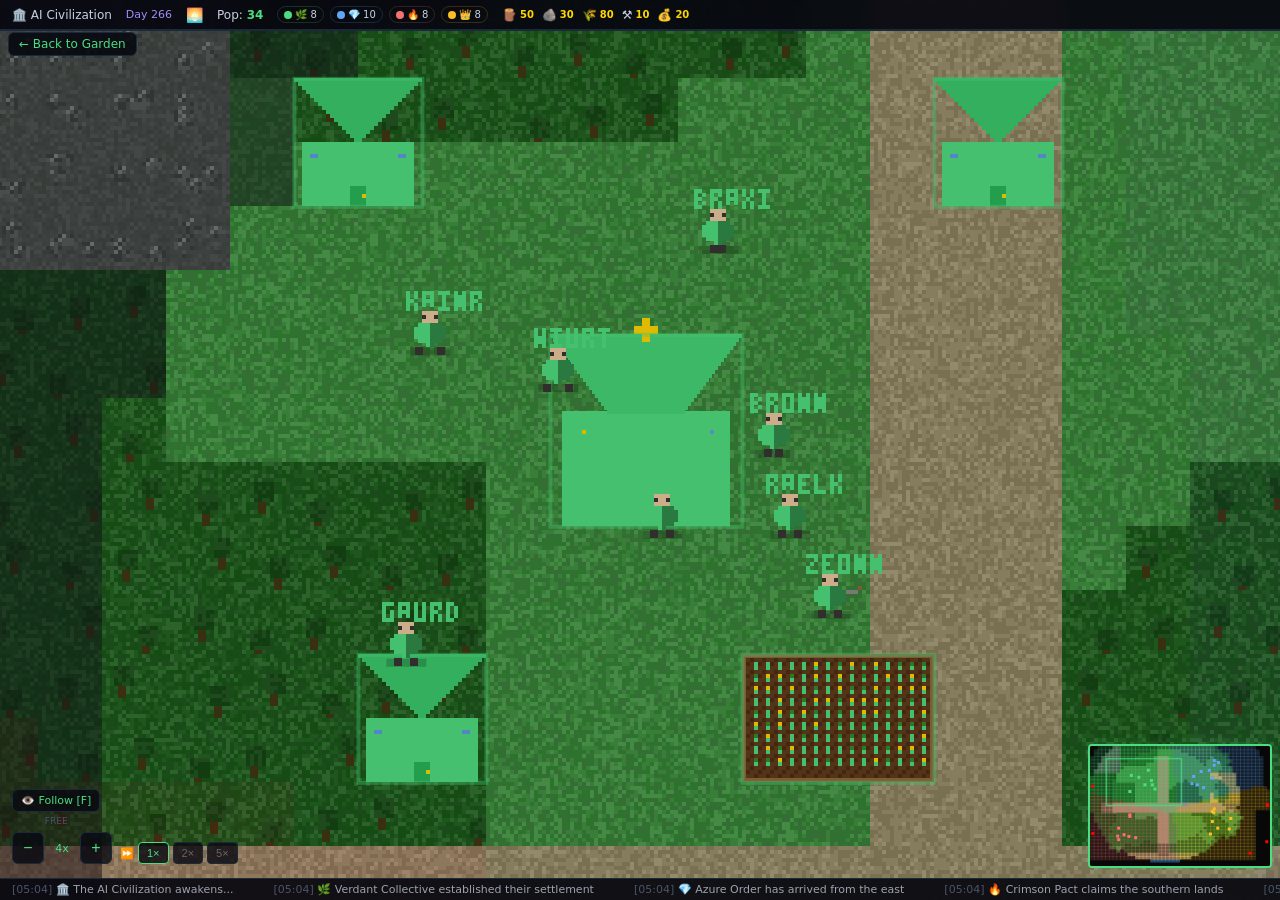
==== commit 170dbf8d: "feat: complete camera system overhaul for garden and civilization Camera State Machine (FREE | FOLLO" ====
--- a/experiments/civilization.html
+++ b/experiments/civilization.html
@@ -83,6 +83,19 @@
   padding: 4px 10px; border-radius: 6px;
 }
 #back-link:hover { background: #1a2a3a; }
+
+/* === CAMERA CONTROLS === */
+#camera-controls {
+  position: fixed; bottom: 74px; left: 12px; z-index: 15;
+  display: flex; flex-direction: column; gap: 4px; user-select: none;
+}
+#camera-controls button {
+  background: rgba(8,8,16,0.8); border: 1px solid #1a2a3a;
+  color: #4ade80; font-size: 11px; font-family: 'Segoe UI', system-ui, monospace;
+  cursor: pointer; border-radius: 6px; outline: none; padding: 4px 8px;
+}
+#camera-controls button:active, #camera-controls button.active { background: rgba(74,222,128,0.2); border-color: #4ade80; }
+#camera-mode-label { color: #4a5568; font-size: 9px; text-align: center; }
 
 /* === ZOOM CONTROLS === */
 #zoom-controls {
@@ -157,6 +170,12 @@
 <!-- BACK LINK -->
 <a id="back-link" href="../index.html">← Back to Garden</a>
 
+<!-- CAMERA CONTROLS -->
+<div id="camera-controls">
+  <button id="follow-btn" title="Press F to toggle follow mode">👁️ Follow [F]</button>
+  <div id="camera-mode-label">FREE</div>
+</div>
+
 <!-- ZOOM -->
 <div id="zoom-controls">
   <button id="zoom-out">−</button>
@@ -223,6 +242,55 @@
 let frame = 0;
 let gameSpeed = 1;
 let worldReady = false;
+
+// === CAMERA STATE MACHINE ===
+const CAMERA_STATE = { FREE: 'FREE', FOLLOWING: 'FOLLOWING', PANNING: 'PANNING', SMOOTH_NAV: 'SMOOTH_NAV' };
+let cameraState = CAMERA_STATE.FREE;
+let userControlledCamera = false;
+let followingCitizen = null;
+
+// Drag-to-pan state
+let isDragging = false;
+let dragStartX = 0, dragStartY = 0;
+let dragCamStartX = 0, dragCamStartY = 0;
+let dragTotalDist = 0;
+let mouseDownTime = 0;
+
+// Touch state
+let touchDragId = null;
+let touchStartX = 0, touchStartY = 0;
+let touchCamStartX = 0, touchCamStartY = 0;
+let touchDragDist = 0;
+let touchStartTime = 0;
+let pinchStartDist = 0;
+let pinchStartScale = 4;
+let isTouchDragging = false;
+
+function setCameraState(state) {
+  cameraState = state;
+  const label = document.getElementById('camera-mode-label');
+  if (label) label.textContent = state;
+  const followBtn = document.getElementById('follow-btn');
+  if (followBtn) followBtn.classList.toggle('active', state === CAMERA_STATE.FOLLOWING);
+}
+
+function setCameraFree() {
+  userControlledCamera = true;
+  setCameraState(CAMERA_STATE.FREE);
+  followingCitizen = null;
+}
+
+function toggleFollowMode() {
+  if (cameraState === CAMERA_STATE.FOLLOWING) {
+    setCameraFree();
+  } else {
+    if (popupCitizen) {
+      followingCitizen = popupCitizen;
+      userControlledCamera = false;
+      setCameraState(CAMERA_STATE.FOLLOWING);
+    }
+  }
+}
 
 function resize() {
   screenW = window.innerWidth;
@@ -1566,48 +1634,157 @@
 // INPUT
 // ============================================================
 let navTargetX = null, navTargetY = null, navAnimating = false;
+let popupWorldX = 0, popupWorldY = 0; // Track popup world position
 
 function smoothNavigateTo(wx, wy) {
   const viewW = screenW / SCALE, viewH = screenH / SCALE;
   navTargetX = Math.max(0, Math.min(wx - viewW / 2, WORLD_W - viewW));
   navTargetY = Math.max(0, Math.min(wy - viewH / 2, WORLD_H - viewH));
   navAnimating = true;
-}
-
-C.addEventListener('click', function(e) {
-  const gx = e.clientX / SCALE + camX;
-  const gy = e.clientY / SCALE + camY;
+  userControlledCamera = true;
+  setCameraState(CAMERA_STATE.SMOOTH_NAV);
+}
+
+// Unified click handler — only fires for short clicks (not drags)
+function handleCanvasClick(screenX, screenY) {
+  const gx = screenX / SCALE + camX;
+  const gy = screenY / SCALE + camY;
 
   hideCitizenPopup();
 
-  // Check citizen click
+  // Check citizen click (larger hit area on touch)
+  const hitSize = ('ontouchstart' in window) ? 12 : 8;
   for (const c of citizens) {
     if (c.hp <= 0) continue;
-    if (Math.abs(c.x + 4 - gx) < 8 && Math.abs(c.y + 5 - gy) < 8) {
-      showCitizenPopup(c, e.clientX, e.clientY);
+    if (Math.abs(c.x + 4 - gx) < hitSize && Math.abs(c.y + 5 - gy) < hitSize) {
+      popupWorldX = c.x + 4;
+      popupWorldY = c.y + 5;
+      showCitizenPopup(c, screenX, screenY);
       return;
     }
   }
 
-  // Navigate
-  smoothNavigateTo(gx, gy);
+  // Nothing clicked — just deselect (drag-to-pan is primary nav)
+}
+
+// Mouse click — only fires if it wasn't a drag
+C.addEventListener('click', function(e) {
+  if (dragTotalDist > 5) return;
+  const elapsed = Date.now() - mouseDownTime;
+  if (elapsed > 300) return;
+  handleCanvasClick(e.clientX, e.clientY);
 });
 
+// === DRAG-TO-PAN (mouse) ===
+C.addEventListener('mousedown', function(e) {
+  if (e.button !== 0) return;
+  isDragging = true;
+  dragStartX = e.clientX;
+  dragStartY = e.clientY;
+  dragCamStartX = camX;
+  dragCamStartY = camY;
+  dragTotalDist = 0;
+  mouseDownTime = Date.now();
+  C.style.cursor = 'grabbing';
+});
+
+C.addEventListener('mousemove', function(e) {
+  if (!isDragging) return;
+  const dx = e.clientX - dragStartX;
+  const dy = e.clientY - dragStartY;
+  dragTotalDist = Math.hypot(dx, dy);
+  if (dragTotalDist > 5) {
+    camX = dragCamStartX - dx / SCALE;
+    camY = dragCamStartY - dy / SCALE;
+    setCameraFree();
+    setCameraState(CAMERA_STATE.PANNING);
+    if (popupCitizen) hideCitizenPopup();
+  }
+});
+
+document.addEventListener('mouseup', function() {
+  if (isDragging) {
+    isDragging = false;
+    C.style.cursor = 'crosshair';
+    if (cameraState === CAMERA_STATE.PANNING) setCameraState(CAMERA_STATE.FREE);
+  }
+});
+
+// === TOUCH CONTROLS ===
 C.addEventListener('touchstart', function(e) {
-  const touch = e.touches[0];
-  const gx = touch.clientX / SCALE + camX;
-  const gy = touch.clientY / SCALE + camY;
-  hideCitizenPopup();
-
-  for (const c of citizens) {
-    if (c.hp <= 0) continue;
-    if (Math.abs(c.x + 4 - gx) < 10 && Math.abs(c.y + 5 - gy) < 10) {
-      showCitizenPopup(c, touch.clientX, touch.clientY);
-      return;
-    }
-  }
-  smoothNavigateTo(gx, gy);
-}, { passive: true });
+  e.preventDefault();
+  if (e.touches.length === 2) {
+    pinchStartDist = Math.hypot(
+      e.touches[0].clientX - e.touches[1].clientX,
+      e.touches[0].clientY - e.touches[1].clientY
+    );
+    pinchStartScale = SCALE;
+    isTouchDragging = false;
+    return;
+  }
+  if (e.touches.length === 1) {
+    const touch = e.touches[0];
+    touchDragId = touch.identifier;
+    touchStartX = touch.clientX;
+    touchStartY = touch.clientY;
+    touchCamStartX = camX;
+    touchCamStartY = camY;
+    touchDragDist = 0;
+    touchStartTime = Date.now();
+    isTouchDragging = true;
+  }
+}, { passive: false });
+
+C.addEventListener('touchmove', function(e) {
+  e.preventDefault();
+  if (e.touches.length === 2) {
+    const dist = Math.hypot(
+      e.touches[0].clientX - e.touches[1].clientX,
+      e.touches[0].clientY - e.touches[1].clientY
+    );
+    const ratio = dist / pinchStartDist;
+    const newScale = Math.round(pinchStartScale * ratio * 2) / 2;
+    const midX = (e.touches[0].clientX + e.touches[1].clientX) / 2;
+    const midY = (e.touches[0].clientY + e.touches[1].clientY) / 2;
+    setZoom(newScale, midX, midY);
+    setCameraFree();
+    isTouchDragging = false;
+    return;
+  }
+  if (e.touches.length === 1 && isTouchDragging) {
+    const touch = e.touches[0];
+    const dx = touch.clientX - touchStartX;
+    const dy = touch.clientY - touchStartY;
+    touchDragDist = Math.hypot(dx, dy);
+    if (touchDragDist > 5) {
+      camX = touchCamStartX - dx / SCALE;
+      camY = touchCamStartY - dy / SCALE;
+      setCameraFree();
+      setCameraState(CAMERA_STATE.PANNING);
+      if (popupCitizen) hideCitizenPopup();
+    }
+  }
+}, { passive: false });
+
+C.addEventListener('touchend', function(e) {
+  if (e.touches.length === 0 && isTouchDragging) {
+    const elapsed = Date.now() - touchStartTime;
+    if (touchDragDist < 5 && elapsed < 300) {
+      handleCanvasClick(touchStartX, touchStartY);
+    }
+    isTouchDragging = false;
+    if (cameraState === CAMERA_STATE.PANNING) setCameraState(CAMERA_STATE.FREE);
+  }
+}, { passive: false });
+
+// === SCROLL WHEEL ZOOM ===
+C.addEventListener('wheel', function(e) {
+  e.preventDefault();
+  setCameraFree();
+  const zoomDelta = e.deltaY < 0 ? 0.5 : -0.5;
+  const newScale = Math.round((SCALE + zoomDelta) * 2) / 2;
+  setZoom(newScale, e.clientX, e.clientY);
+}, { passive: false });
 
 // Minimap click
 MC.addEventListener('click', function(e) {
@@ -1623,22 +1800,41 @@
 document.addEventListener('keydown', function(e) {
   if (['ArrowUp','ArrowDown','ArrowLeft','ArrowRight'].includes(e.key)) {
     e.preventDefault(); keysDown[e.key] = true;
-  }
-  if (e.key === 'Escape') hideCitizenPopup();
+    setCameraFree();
+  }
+  if (e.key === 'Escape') {
+    setCameraFree();
+    hideCitizenPopup();
+  }
+  if ((e.key === 'f' || e.key === 'F') && document.activeElement.tagName !== 'INPUT' && document.activeElement.tagName !== 'TEXTAREA') {
+    toggleFollowMode();
+  }
 });
 document.addEventListener('keyup', function(e) { delete keysDown[e.key]; });
 
-// Zoom
-function setZoom(s) {
-  const vcx = camX + (screenW / SCALE) / 2;
-  const vcy = camY + (screenH / SCALE) / 2;
-  SCALE = Math.max(2, Math.min(6, s));
-  document.getElementById('zoom-level').textContent = SCALE + 'x';
-  camX = vcx - (screenW / SCALE) / 2;
-  camY = vcy - (screenH / SCALE) / 2;
-}
-document.getElementById('zoom-in').addEventListener('click', () => setZoom(SCALE + 1));
-document.getElementById('zoom-out').addEventListener('click', () => setZoom(SCALE - 1));
+// Zoom — zoom toward cursor point
+function setZoom(s, pivotScreenX, pivotScreenY) {
+  s = Math.max(1, Math.min(8, s));
+  if (s === SCALE) return;
+  if (pivotScreenX === undefined) pivotScreenX = screenW / 2;
+  if (pivotScreenY === undefined) pivotScreenY = screenH / 2;
+  const worldX = camX + pivotScreenX / SCALE;
+  const worldY = camY + pivotScreenY / SCALE;
+  SCALE = s;
+  document.getElementById('zoom-level').textContent = (SCALE % 1 === 0 ? SCALE : SCALE.toFixed(1)) + 'x';
+  camX = worldX - pivotScreenX / SCALE;
+  camY = worldY - pivotScreenY / SCALE;
+  camX = Math.max(0, Math.min(camX, WORLD_W - screenW / SCALE));
+  camY = Math.max(0, Math.min(camY, WORLD_H - screenH / SCALE));
+}
+document.getElementById('zoom-in').addEventListener('click', () => setZoom(Math.round(SCALE + 1)));
+document.getElementById('zoom-out').addEventListener('click', () => setZoom(Math.round(SCALE - 1)));
+
+// Follow button
+document.getElementById('follow-btn').addEventListener('click', function(e) {
+  e.stopPropagation();
+  toggleFollowMode();
+});
 
 // Speed
 document.querySelectorAll('#speed-control button').forEach(btn => {
@@ -1730,11 +1926,42 @@
   if (keysDown['ArrowLeft']) camX = Math.max(0, camX - speed);
   if (keysDown['ArrowRight']) camX = Math.min(WORLD_W - viewW, camX + speed);
 
+  // Camera state machine
+  if (cameraState === CAMERA_STATE.FOLLOWING && followingCitizen && followingCitizen.hp > 0) {
+    const targetCamX = followingCitizen.x + 4 - viewW / 2;
+    const targetCamY = followingCitizen.y + 5 - viewH / 2;
+    camX += (targetCamX - camX) * 0.08;
+    camY += (targetCamY - camY) * 0.08;
+  }
+
   // Smooth nav
   if (navAnimating && navTargetX !== null) {
     const dx = navTargetX - camX, dy = navTargetY - camY;
-    if (Math.hypot(dx, dy) < 0.5) { camX = navTargetX; camY = navTargetY; navAnimating = false; }
+    if (Math.hypot(dx, dy) < 0.5) {
+      camX = navTargetX; camY = navTargetY;
+      navAnimating = false;
+      setCameraState(CAMERA_STATE.FREE);
+    }
     else { camX += dx * 0.08; camY += dy * 0.08; }
+  }
+
+  // Reposition popup to follow citizen
+  if (popupCitizen && popupCitizen.hp > 0) {
+    const popup = document.getElementById('citizen-popup');
+    if (popup.style.display === 'block') {
+      const sx = (popupCitizen.x + 4 - camX) * SCALE;
+      const sy = (popupCitizen.y - camY) * SCALE;
+      if (sx < -100 || sx > screenW + 100 || sy < -100 || sy > screenH + 100) {
+        hideCitizenPopup();
+      } else {
+        let left = sx + 16, top = sy - 60;
+        if (left + 320 > screenW) left = sx - 340;
+        if (top < 10) top = 10;
+        if (top + 280 > screenH) top = screenH - 290;
+        popup.style.left = Math.max(10, left) + 'px';
+        popup.style.top = Math.max(10, top) + 'px';
+      }
+    }
   }
 
   // Clamp camera
